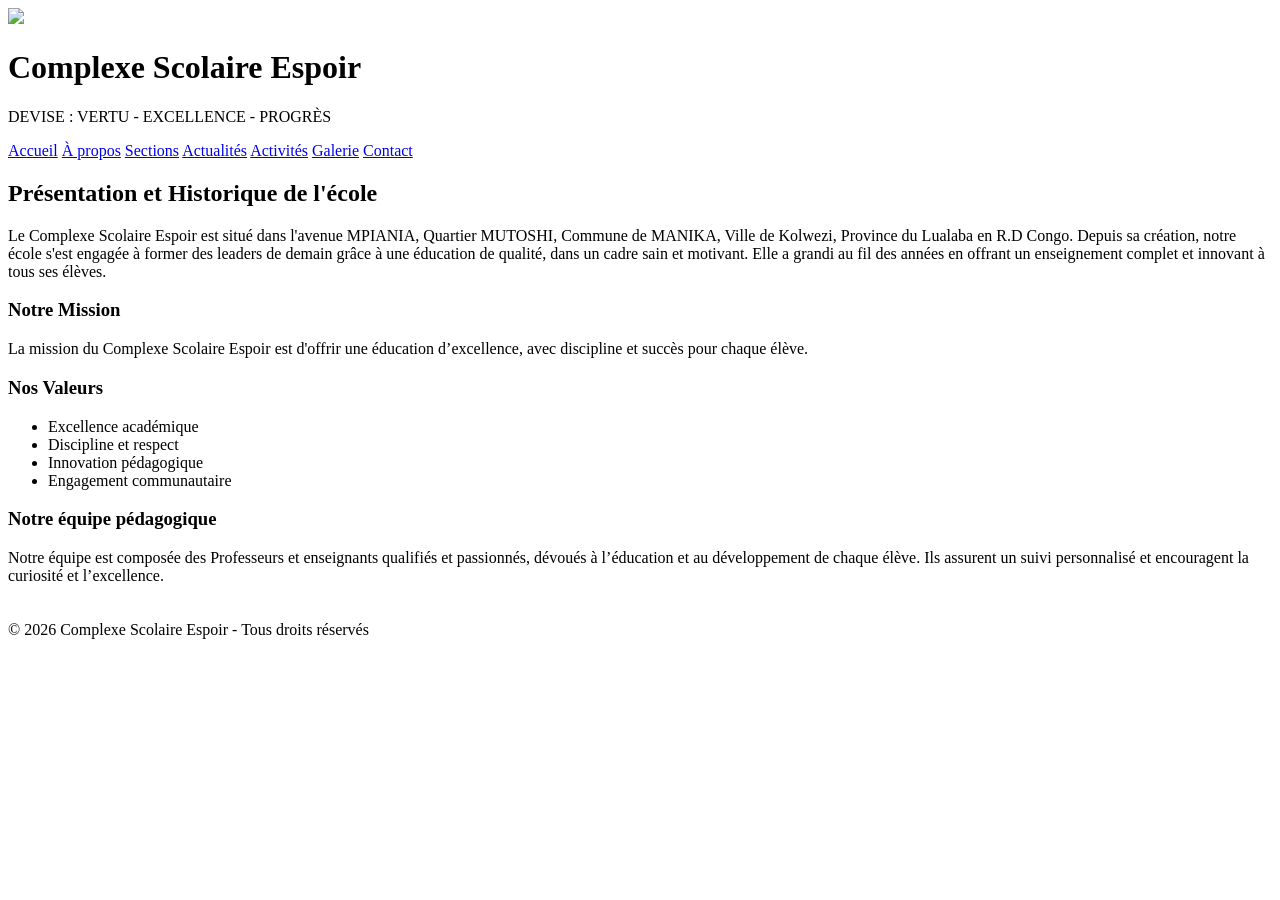
==== a_propos.html @ b5dc4d71 "Add files via upload" ====
<!DOCTYPE html>
<html lang="fr">
<head>
<meta charset="UTF-8">
<meta name="viewport" content="width=device-width, initial-scale=1.0">
<title>À propos - Complexe Scolaire Espoir</title>
<link rel="stylesheet" href="css/style.css">
</head>

<body>

<header>
<div class="logo-container">
    <img src="images/logo_espoir.PNG" class="logo">
    <h1>Complexe Scolaire Espoir</h1>
</div>

<p class="tagline">DEVISE : VERTU - EXCELLENCE - PROGRÈS</p>
</header>

<nav>
    <a href="index.html">Accueil</a>
    <a href="a_propos.html" class="active">À propos</a>
    <a href="sections.html">Sections</a>
    <a href="actualites.html">Actualités</a>
     <a href="activites.html">Activités</a>
    <a href="galerie.html">Galerie</a>
    <a href="contact.html">Contact</a>
</nav>

<main>

<!-- Présentation et Historique de l'école -->
<section class="presentation">
    <h2>Présentation et Historique de l'école</h2>
    <p>
        Le Complexe Scolaire Espoir est situé dans l'avenue MPIANIA, Quartier MUTOSHI, Commune de MANIKA,
        Ville de Kolwezi, Province du Lualaba en R.D Congo. Depuis sa création, notre école 
        s'est engagée à former des leaders de demain grâce à une éducation de qualité, dans un 
        cadre sain et motivant. Elle a grandi au fil des années en offrant un enseignement 
        complet et innovant à tous ses élèves.
    </p>
</section>

<!-- Mission et valeurs -->
<section class="presentation">
    <h3>Notre Mission</h3>
    <p>La mission du Complexe Scolaire Espoir est d'offrir une éducation d’excellence, avec discipline et succès pour chaque élève.</p>

    <h3>Nos Valeurs</h3>
    <ul>
        <li>Excellence académique</li>
        <li>Discipline et respect</li>
        <li>Innovation pédagogique</li>
        <li>Engagement communautaire</li>
    </ul>
</section>

<!-- SECTION ÉQUIPE PÉDAGOGIQUE -->
    <section class="presentation">
        <h3>Notre équipe pédagogique</h3>
        <p>Notre équipe est composée des Professeurs et enseignants qualifiés et passionnés, dévoués à l’éducation et au développement de chaque élève. Ils assurent un suivi personnalisé et encouragent la curiosité et l’excellence.</p>
        <div style="display:flex; flex-wrap:wrap; gap:20px; justify-content:center; margin-top:20px;">
            <div style="flex:1 1 200px; text-align:center;">
            </div>
</main>

<footer>
<p>© 2026 Complexe Scolaire Espoir - Tous droits réservés</p>
</footer>

</body>
</html>
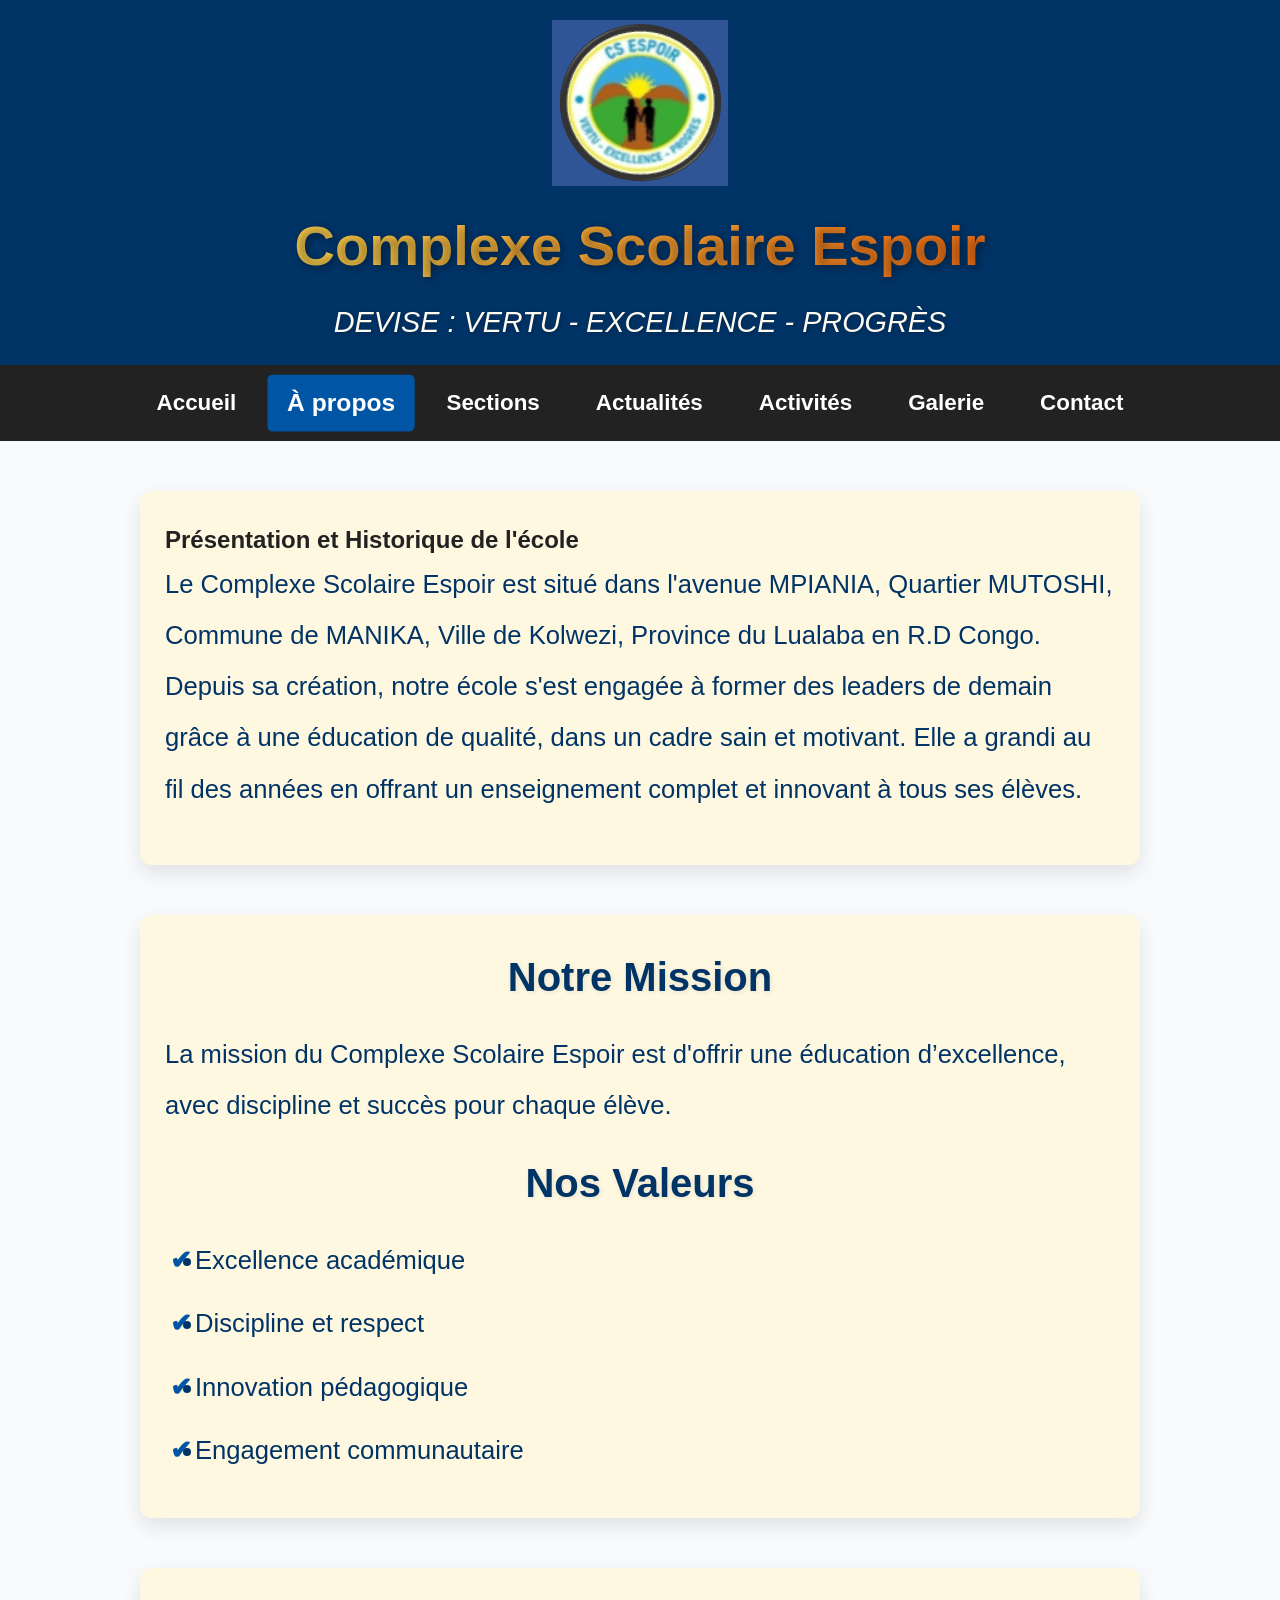
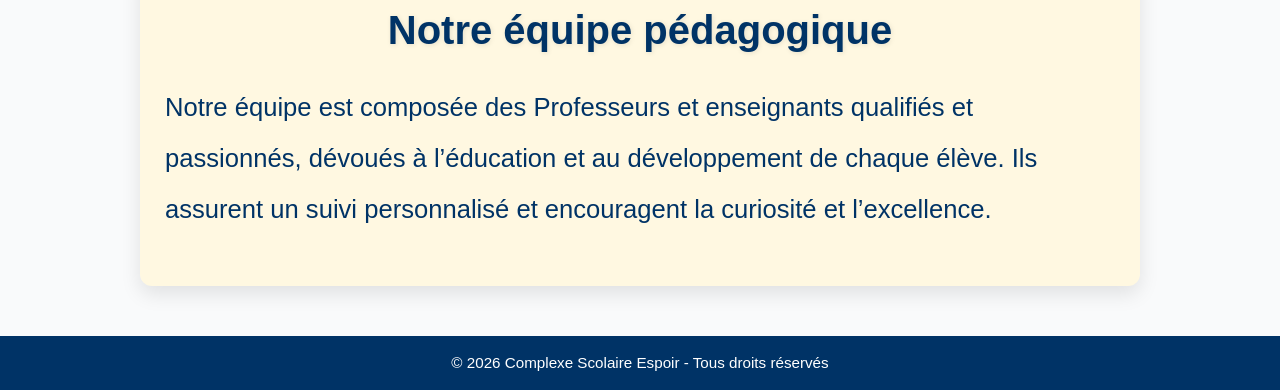
==== commit 332ef30a: "Update a_propos.html" ====
--- a/a_propos.html
+++ b/a_propos.html
@@ -11,7 +11,7 @@
 
 <header>
 <div class="logo-container">
-    <img src="images/logo_espoir.PNG" class="logo">
+  <img src="images/Logo_espoir_ok.png" alt="Logo Complexe Scolaire Espoir" class="logo" />
     <h1>Complexe Scolaire Espoir</h1>
 </div>
 
@@ -70,4 +70,4 @@
 </footer>
 
 </body>
-</html>+</html>
--- a/css/style.css
+++ b/css/style.css
@@ -0,0 +1,1376 @@
+/* ------------------------- RESET ------------------------- */
+* {
+    margin: 0;
+    padding: 0;
+    box-sizing: border-box;
+}
+
+body {
+    font-family: 'Segoe UI', Tahoma, Geneva, Verdana, sans-serif;
+    background-color: #f9fafb;
+    color: #222;
+    line-height: 1.6;
+}
+
+/* ------------------------- HEADER ------------------------- */
+header {
+    background-color: #003366;
+    color: white;
+    padding: 20px 20px;
+    text-align: center;
+}
+
+.logo-container {
+    display: flex;
+    align-items: center;
+    justify-content: center;
+    gap: 15px;
+    flex-direction: column;
+}
+
+.logo {
+    width: auto; /* Adaptation automatique à la taille de l'image */
+    max-width: 250px; /* Largeur maximale ajustée */
+    height: auto; /* Conserve les proportions */
+    object-fit: contain;
+}
+
+/* Titre spectaculaire avec dégradé, ombre et animation */
+header .logo-container h1 {
+    font-size: 3.5rem;
+    background: linear-gradient(90deg, #fcd34d, #f97316);
+    -webkit-background-clip: text;
+    -webkit-text-fill-color: transparent;
+    text-shadow: 2px 2px 8px rgba(0, 0, 0, 0.4);
+    font-weight: 800;
+    animation: fadeInUp 1s ease forwards;
+    opacity: 0;
+}
+
+/* Devise élégante et animée */
+header .tagline {
+    font-size: 1.8rem;
+    font-style: italic;
+    color: #fffbf0;
+    text-shadow: 1px 1px 5px rgba(0, 0, 0, 0.3);
+    margin-top: 8px;
+    animation: fadeInUp 1.5s ease forwards;
+    opacity: 0;
+}
+
+/* Animation fadeInUp */
+@keyframes fadeInUp {
+    0% {
+        opacity: 0;
+        transform: translateY(20px);
+    }
+    100% {
+        opacity: 1;
+        transform: translateY(0);
+        opacity: 1;
+    }
+}
+
+/* ------------------------- NAVIGATION ------------------------- */
+nav {
+    background-color: #222;
+    display: flex;
+    justify-content: center;
+    flex-wrap: wrap;
+    gap: 20px;
+    padding: 12px 0;
+}
+
+nav a {
+    color: white;
+    text-decoration: none;
+    font-weight: 700;
+    font-size: 1.4rem;
+    padding: 8px 18px;
+    border-radius: 5px;
+    transition: all 0.3s ease;
+}
+
+nav a:hover,
+nav a.active {
+    background-color: #0055a5;
+    color: #fff;
+    transform: scale(1.1);
+}
+
+/* ------------------------- HERO ------------------------- */
+.hero {
+    display: flex;
+    flex-direction: column;
+    align-items: center;
+    justify-content: center;
+    text-align: center;
+    margin: 40px 20px;
+    padding: 40px 20px;
+    background-color: #003366;
+    border-radius: 8px;
+}
+
+.hero-image {
+    width: 100%;
+    max-height: 600px; /* Augmenter la taille maximale */
+    object-fit: cover;
+    margin-bottom: 20px;
+    border-radius: 8px;
+}
+
+.hero-text h2 {
+    font-size: 4rem;
+    color: white;
+    margin-bottom: 10px;
+}
+
+.hero-text p {
+    font-size: 1.8rem;
+    color: white;
+    max-width: 1000px;
+    line-height: 1.4;
+}
+
+/* ------------------------- SECTIONS MISSION, VALEURS, CONTACT ------------------------- */
+.presentation {
+    max-width: 1000px;
+    margin: 50px auto;
+    padding: 30px 25px;
+    background-color: #fff8e1;  /* crème clair */
+    border-radius: 12px;
+    box-shadow: 0 8px 20px rgba(0,0,0,0.1);
+    animation: fadeInUp 1s ease forwards;
+    opacity: 0;
+    transition: all 0.5s ease;
+}
+
+.presentation h3 {
+    font-size: 2.5rem;
+    color: #003366;             /* bleu foncé */
+    margin-bottom: 20px;
+    font-weight: 800;
+    text-shadow: 1px 1px 5px rgba(0,0,0,0.1);
+}
+
+.presentation p {
+    font-size: 1.6rem;
+    line-height: 2;
+    margin-bottom: 20px;
+    text-align: left;
+    color: #003366;
+}
+
+.presentation ul {
+    font-size: 1.6rem;
+    line-height: 2;
+    margin-left: 40px;
+    color: #003366;
+}
+
+.presentation ul li {
+    margin-bottom: 12px;
+    position: relative;
+}
+
+.presentation ul li::before {
+    content: "✔";
+    color: #0055a5;
+    font-weight: bold;
+    display: inline-block;
+    width: 25px;
+    margin-left: -35px;
+}
+
+.presentation form {
+    max-width: 600px;
+    margin: 30px auto 0 auto;
+    display: flex;
+    flex-direction: column;
+    gap: 18px;
+}
+
+.presentation input,
+.presentation textarea {
+    padding: 14px;
+    font-size: 1.3rem;
+    border-radius: 8px;
+    border: 1px solid #ccc;
+    width: 100%;
+    transition: all 0.3s ease;
+}
+
+.presentation input:focus,
+.presentation textarea:focus {
+    border-color: #0055a5;           /* bleu moyen au focus */
+    box-shadow: 0 0 8px rgba(0,85,165,0.3);
+    outline: none;
+}
+
+.presentation button {
+    padding: 16px;
+    font-size: 1.4rem;
+    background: linear-gradient(90deg, #003366, #0055a5);
+    color: white;
+    font-weight: bold;
+    border: none;
+    border-radius: 8px;
+    cursor: pointer;
+    transition: all 0.3s ease;
+}
+
+.presentation button:hover {
+    background: linear-gradient(90deg, #0055a5, #003366);
+    transform: scale(1.05);
+}
+
+/* ------------------------- FOOTER ------------------------- */
+footer {
+    background-color: #003366;
+    color: white;
+    text-align: center;
+    padding: 15px 10px;
+    font-size: 0.95rem;
+}
+
+/* ------------------------- IMAGES (ajustement des photos) ------------------------- */
+
+/* Galerie */
+.galerie-container img {
+    width: 100%;
+    max-width: 500px; /* Largeur maximale pour les images de la galerie */
+    height: auto; 
+    object-fit: cover; 
+    margin: 15px;
+}
+
+/* Activités */
+.activites-container {
+    display: flex;
+    flex-wrap: wrap;
+    gap: 30px;
+    justify-content: center;
+    padding: 30px 0;
+}
+
+/* Style des cartes d'activités avec image et texte côte à côte */
+.activite-card {
+    display: flex;
+    flex-direction: row; /* Les éléments dans chaque carte sont alignés en ligne */
+    align-items: center; /* Aligner verticalement l'image et le texte */
+    justify-content: flex-start;
+    background-color: #fff;
+    border-radius: 12px;
+    box-shadow: 0 8px 20px rgba(0, 0, 0, 0.1);
+    width: 100%;
+    max-width: 800px; /* Limiter la taille maximale des cartes */
+    margin-bottom: 20px;
+    padding: 20px;
+    transition: all 0.3s ease;
+}
+
+/* Style des images dans les cartes d'activités */
+.activite-card img {
+    width: 50%; /* La largeur de l'image sera 50% de la carte */
+    height: auto;
+    object-fit: cover;
+    border-radius: 8px;
+    margin-right: 20px; /* Espacement entre l'image et le texte */
+}
+
+/* Style des titres des cartes d'activités */
+.activite-card h3 {
+    font-size: 2.2rem;
+    color: #003366; /* Bleu foncé */
+    font-weight: 700;
+    margin-bottom: 10px;
+}
+
+/* Style des paragraphes (résumé) dans les cartes d'activités */
+.activite-card p {
+    font-size: 1.8rem; /* Agrandir la taille du texte pour le résumé */
+    color: #555; /* Gris foncé pour le texte */
+    line-height: 1.8;
+    text-align: left;
+    max-width: 500px; /* Limiter la largeur du texte pour une meilleure lisibilité */
+}
+
+/* Lorsqu'on survole une carte d'activité, on ajoute un effet de zoom */
+.activite-card:hover {
+    transform: scale(1.05);
+    box-shadow: 0 15px 30px rgba(0, 0, 0, 0.2);
+}
+
+/* Responsivité pour les petits écrans */
+@media (max-width: 768px) {
+    /* Sur mobile, les éléments (image et texte) sont disposés verticalement */
+    .activite-card {
+        flex-direction: column; /* Placer l'image au-dessus du texte */
+        align-items: center; /* Centrer l'image et le texte */
+        text-align: center;
+    }
+    
+    .activite-card img {
+        width: 80%; /* Réduire la taille des images sur mobile */
+        margin-right: 0;
+        margin-bottom: 15px;
+    }
+
+    .activite-card h3 {
+        font-size: 1.8rem; /* Réduire la taille des titres sur mobile */
+    }
+
+    .activite-card p {
+        font-size: 1.6rem; /* Réduire la taille du texte sur mobile */
+    }
+}
+
+/* ------------------------- RESPONSIVE ------------------------- */
+@media (max-width: 900px) {
+    .presentation {
+        padding: 25px 15px;
+    }
+    .presentation h3 {
+        font-size: 2.2rem;
+    }
+    .presentation p,
+    .presentation ul,
+    .presentation input,
+    .presentation textarea {
+        font-size: 1.4rem;
+    }
+    .presentation button {
+        font-size: 1.3rem;
+        padding: 14px;
+    }
+}
+
+@media (max-width: 600px) {
+    .logo-container {
+        flex-direction: column;
+        gap: 5px;
+    }
+    .logo {
+        width: 120px; /* Augmenter la taille du logo pour mobile */
+        height: auto;
+    }
+    header .logo-container h1 {
+        font-size: 2.5rem;
+    }
+    header .tagline {
+        font-size: 1.3rem;
+    }
+    .hero-text h2 {
+        font-size: 1.8rem;
+    }
+    nav a {
+        font-size: 1.2rem;
+        padding: 6px 12px;
+    }
+    .presentation {
+        padding: 20px 15px;
+    }
+    .galerie-container img,
+    .activites-container img {
+        max-width: 90%; /* Réduire la taille des images */
+    }
+}
+
+/* ------------------------- CONTACT ------------------------- */
+.contact {
+    max-width: 1200px;
+    margin: 50px auto;
+    padding: 30px;
+    background-color: #fff8e1; /* Crème clair */
+    border-radius: 12px;
+    box-shadow: 0 8px 20px rgba(0,0,0,0.1);
+    animation: fadeInUp 1s ease forwards;
+    opacity: 0;
+}
+
+/* Titre de la section */
+.contact h2 {
+    font-size: 3.5rem;
+    color: #003366;
+    font-weight: 700;
+    text-align: center;
+    margin-bottom: 20px;
+    text-shadow: 2px 2px 5px rgba(0,0,0,0.2);
+}
+
+/* Sous-titre */
+.contact p {
+    font-size: 1.6rem;
+    color: #003366;
+    text-align: center;
+    margin-bottom: 40px;
+}
+
+/* Conteneur principal pour le formulaire et les infos */
+.contact-container {
+    display: flex;
+    justify-content: space-between;
+    gap: 40px;
+    flex-wrap: wrap;
+}
+
+/* Formulaire de contact */
+.contact-form {
+    flex: 1;
+    background-color: #fff;
+    padding: 30px;
+    border-radius: 8px;
+    box-shadow: 0 4px 12px rgba(0, 0, 0, 0.1);
+    max-width: 500px;
+    margin: 0 auto;
+}
+
+.contact-form h3 {
+    font-size: 2.2rem;
+    color: #003366;
+    margin-bottom: 20px;
+    font-weight: 700;
+}
+
+.contact-form input,
+.contact-form textarea {
+    width: 100%;
+    padding: 12px;
+    font-size: 1.4rem;
+    margin-bottom: 20px;
+    border: 1px solid #ccc;
+    border-radius: 8px;
+    box-sizing: border-box;
+    transition: all 0.3s ease;
+}
+
+.contact-form input:focus,
+.contact-form textarea:focus {
+    border-color: #0055a5;
+    box-shadow: 0 0 8px rgba(0, 85, 165, 0.3);
+    outline: none;
+}
+
+.contact-form button {
+    width: 100%;
+    padding: 14px;
+    font-size: 1.5rem;
+    background: linear-gradient(90deg, #003366, #0055a5);
+    color: white;
+    font-weight: bold;
+    border: none;
+    border-radius: 8px;
+    cursor: pointer;
+    transition: all 0.3s ease;
+}
+
+.contact-form button:hover {
+    background: linear-gradient(90deg, #0055a5, #003366);
+    transform: scale(1.05);
+}
+
+/* Informations de contact */
+.contact-info {
+    flex: 1;
+    background-color: #fff;
+    padding: 30px;
+    border-radius: 8px;
+    box-shadow: 0 4px 12px rgba(0, 0, 0, 0.1);
+    max-width: 500px;
+    margin: 0 auto;
+}
+
+.contact-info h3 {
+    font-size: 2.2rem;
+    color: #003366;
+    margin-bottom: 20px;
+    font-weight: 700;
+}
+
+/* Style des paragraphes dans les informations */
+.contact-info p {
+    font-size: 1.6rem;
+    color: #003366;
+    line-height: 1.8;
+    margin-bottom: 20px;
+}
+
+/* Boutons de contact */
+.contact-buttons {
+    display: flex;
+    flex-direction: column;
+    gap: 15px;
+    margin-top: 20px;
+}
+
+.contact-buttons .btn-contact {
+    display: inline-block;
+    text-align: center;
+    padding: 12px 18px;
+    font-size: 1.4rem;
+    color: white;
+    font-weight: bold;
+    border-radius: 8px;
+    transition: all 0.3s ease;
+    text-decoration: none;
+    width: 100%;
+    box-sizing: border-box;
+}
+
+.contact-buttons .btn-contact:hover {
+    transform: scale(1.05);
+}
+
+.contact-buttons .gmail {
+    background-color: #d44638;
+}
+
+.contact-buttons .gmail:hover {
+    background-color: #a63d2c;
+}
+
+.contact-buttons .whatsapp {
+    background-color: #25d366;
+}
+
+.contact-buttons .whatsapp:hover {
+    background-color: #1e9e57;
+}
+
+.contact-buttons .phone {
+    background-color: #4caf50;
+}
+
+.contact-buttons .phone:hover {
+    background-color: #45a247;
+}
+
+/* ------------------------- GOOGLE MAP ------------------------- */
+.map-section {
+    margin-top: 40px;
+    text-align: center;
+}
+
+.map-section h2 {
+    font-size: 2.5rem;
+    color: #003366;
+    font-weight: 700;
+    margin-bottom: 20px;
+}
+
+/* ------------------------- RESPONSIVE ------------------------- */
+@media (max-width: 900px) {
+    .contact-container {
+        flex-direction: column;
+        gap: 30px;
+    }
+
+    .contact-form,
+    .contact-info {
+        width: 100%;
+        max-width: 100%;
+    }
+
+    .contact-buttons .btn-contact {
+        width: 100%;
+    }
+}
+
+@media (max-width: 600px) {
+    .contact h2 {
+        font-size: 2.8rem;
+    }
+
+    .contact p {
+        font-size: 1.4rem;
+    }
+
+    .contact-form h3,
+    .contact-info h3 {
+        font-size: 2rem;
+    }
+
+    .contact-form input,
+    .contact-form textarea {
+        font-size: 1.3rem;
+    }
+
+    .contact-form button {
+        font-size: 1.4rem;
+        padding: 14px;
+    }
+}
+
+/* ------------------------- Lien Google Maps ------------------------- */
+.btn-contact.maps {
+    background-color: #34b7f1; /* Couleur bleu clair spécifique pour Maps */
+    color: white;
+    border: none;
+    padding: 12px 24px;
+    font-size: 1.4rem;
+    text-align: center;
+    border-radius: 5px;
+    text-decoration: none;
+    display: inline-block;
+    transition: 0.3s;
+    margin-top: 15px;  /* Espacement pour séparer du reste des boutons */
+}
+
+.btn-contact.maps:hover {
+    background-color: #1a8fd2; /* Couleur plus foncée au survol */
+}
+
+/* ------------------------- Responsive Mobile ------------------------- */
+@media (max-width: 768px) {
+    .contact-buttons {
+        display: flex;
+        flex-direction: column;
+        gap: 10px;
+    }
+    
+    .btn-contact.maps {
+        width: 100%;
+    }
+}
+
+
+
+/* Largeur des colonnes du tableau */
+table {
+    width: 100%;
+    border-collapse: collapse;
+    margin-top: 10px;
+}
+
+th, td {
+    border: 1px solid #ccc;
+    padding: 10px;  /* Espacement interne pour plus de lisibilité */
+    text-align: left;
+    font-size: 14px;
+}
+
+th {
+    background-color: #f2f2f2;
+    font-weight: bold;
+}
+
+/* Largeur de chaque colonne spécifique */
+th:nth-child(1), td:nth-child(1) { width: 5%; }  /* ID */
+th:nth-child(2), td:nth-child(2) { width: 10%; } /* Nom */
+th:nth-child(3), td:nth-child(3) { width: 10%; } /* Postnom */
+th:nth-child(4), td:nth-child(4) { width: 10%; } /* Prénom */
+th:nth-child(5), td:nth-child(5) { width: 5%; }  /* Sexe */
+th:nth-child(6), td:nth-child(6) { width: 10%; } /* Lieu de naissance */
+th:nth-child(7), td:nth-child(7) { width: 10%; } /* Date de naissance */
+th:nth-child(8), td:nth-child(8) { width: 10%; } /* Classe */
+th:nth-child(9), td:nth-child(9) { width: 10%; } /* Nom père */
+th:nth-child(10), td:nth-child(10) { width: 10%; } /* Téléphone père */
+th:nth-child(11), td:nth-child(11) { width: 10%; } /* Profession père */
+th:nth-child(12), td:nth-child(12) { width: 10%; } /* Nom mère */
+th:nth-child(13), td:nth-child(13) { width: 10%; } /* Téléphone mère */
+th:nth-child(14), td:nth-child(14) { width: 10%; } /* Profession mère */
+th:nth-child(15), td:nth-child(15) { width: 15%; } /* Adresse */
+th:nth-child(16), td:nth-child(16) { width: 5%; } /* Photo */
+th:nth-child(17), td:nth-child(17) { width: 5%; } /* Document */
+th:nth-child(18), td:nth-child(18) { width: 5%; } /* Paiement */
+th:nth-child(19), td:nth-child(19) { width: 10%; } /* Date inscription */
+th:nth-child(20), td:nth-child(20) { width: 10%; } /* Réf. paiement */
+th:nth-child(21), td:nth-child(21) { width: 10%; } /* Statut */
+th:nth-child(22), td:nth-child(22) { width: 10%; } /* Section */
+th:nth-child(23), td:nth-child(23) { width: 15%; } /* Action */
+
+/* Actions (liens) */
+td a {
+    color: #0077cc;
+    text-decoration: none;
+}
+
+td a:hover {
+    color: #005fa3;
+    font-weight: bold;
+}
+
+/* Pour les petits écrans (tablette et mobile) */
+@media (max-width: 1024px) {
+    table, thead, tbody, th, td, tr {
+        display: block;
+    }
+    tr { 
+        margin-bottom: 15px;
+    }
+    th {
+        display: none;
+    }
+    td {
+        border: none;
+        position: relative;
+        padding-left: 50%;
+    }
+    td:before {
+        position: absolute;
+        top: 10px;
+        left: 10px;
+        width: 45%;
+        white-space: nowrap;
+        font-weight: bold;
+    }
+
+    td:nth-of-type(1):before { content: "ID"; }
+    td:nth-of-type(2):before { content: "Nom"; }
+    td:nth-of-type(3):before { content: "Postnom"; }
+    td:nth-of-type(4):before { content: "Prénom"; }
+    td:nth-of-type(5):before { content: "Sexe"; }
+    td:nth-of-type(6):before { content: "Lieu de naissance"; }
+    td:nth-of-type(7):before { content: "Date de naissance"; }
+    td:nth-of-type(8):before { content: "Classe"; }
+    td:nth-of-type(9):before { content: "Nom père"; }
+    td:nth-of-type(10):before { content: "Téléphone père"; }
+    td:nth-of-type(11):before { content: "Profession père"; }
+    td:nth-of-type(12):before { content: "Nom mère"; }
+    td:nth-of-type(13):before { content: "Téléphone mère"; }
+    td:nth-of-type(14):before { content: "Profession mère"; }
+    td:nth-of-type(15):before { content: "Adresse"; }
+    td:nth-of-type(16):before { content: "Photo"; }
+    td:nth-of-type(17):before { content: "Document"; }
+    td:nth-of-type(18):before { content: "Paiement"; }
+    td:nth-of-type(19):before { content: "Date inscription"; }
+    td:nth-of-type(20):before { content: "Réf. paiement"; }
+    td:nth-of-type(21):before { content: "Statut"; }
+    td:nth-of-type(22):before { content: "Section"; }
+    td:nth-of-type(23):before { content: "Action"; }
+}
+
+/* Centrer le titre dans la top-bar */
+.top-bar h2 {
+    text-align: center; /* Centrer le texte */
+    flex: 1; /* Permet au titre de prendre tout l'espace disponible */
+    font-size: 24px; /* Ajuste la taille du texte si nécessaire */
+    margin: 0; /* Supprime les marges par défaut */
+}
+
+/* Modifier la top-bar pour qu'elle soit flexible */
+.top-bar {
+    display: flex;
+    justify-content: space-between;
+    align-items: center;
+    margin-bottom: 20px;
+    flex-wrap: wrap;
+}
+
+/* Section Actualités */
+.news-container {
+    display: flex;
+    flex-wrap: wrap;
+    justify-content: space-between;
+    gap: 20px;
+    margin-top: 20px;
+}
+
+.news-card {
+    background-color: #fff;
+    border-radius: 8px;
+    box-shadow: 0 4px 8px rgba(0, 0, 0, 0.1);
+    overflow: hidden;
+    width: calc(33.333% - 20px); /* 3 cartes par ligne avec espacement */
+    transition: transform 0.3s ease;
+}
+
+.news-card:hover {
+    transform: translateY(-10px); /* Effet de survol pour donner une sensation de profondeur */
+}
+
+.news-card img {
+    width: 100%;
+    height: auto;
+    object-fit: cover;
+}
+
+.news-card h3 {
+    font-size: 1.5rem;
+    color: #333;
+    margin: 15px;
+    font-weight: bold;
+}
+
+.news-card .date {
+    font-size: 1rem;
+    color: #999;
+    margin: 0 15px;
+    margin-bottom: 15px;
+}
+
+.news-card p {
+    font-size: 1rem;
+    color: #555;
+    padding: 0 15px 15px;
+    text-align: justify;
+}
+
+/* Mobile responsiveness */
+@media (max-width: 768px) {
+    .news-card {
+        width: calc(50% - 20px); /* 2 cartes par ligne pour les petits écrans */
+    }
+}
+
+@media (max-width: 480px) {
+    .news-card {
+        width: 100%; /* 1 carte par ligne pour les très petits écrans */
+    }
+}
+/* Reset simple */
+* {
+    margin: 0;
+    padding: 0;
+    box-sizing: border-box;
+}
+
+/* Correction affichage mobile admin */
+@media screen and (max-width: 600px) {
+    body {
+        padding: 10px;
+    }
+
+    form {
+        width: 95%;
+        max-width: 100%;
+        padding: 25px;
+    }
+
+    input {
+        font-size: 18px;
+        padding: 14px;
+    }
+
+    button {
+        font-size: 18px;
+        padding: 14px;
+    }
+
+    h2 {
+        font-size: 24px;
+    }
+
+    .error {
+        font-size: 16px;
+    }
+}
+/* Amélioration pro du formulaire admin */
+
+/* Effet carte moderne */
+form {
+    box-shadow: 0 10px 30px rgba(0,0,0,0.15);
+    border: none;
+    transition: 0.3s ease;
+}
+
+/* Effet au survol */
+form:hover {
+    transform: translateY(-3px);
+}
+
+/* Champs avec effet focus premium */
+input:focus {
+    border: 1px solid #0077cc;
+    box-shadow: 0 0 8px rgba(0,119,204,0.4);
+    outline: none;
+}
+
+/* Bouton plus moderne */
+button {
+    font-weight: bold;
+    letter-spacing: 0.5px;
+    transition: all 0.3s ease;
+}
+
+/* Effet hover bouton */
+button:hover {
+    background: linear-gradient(135deg, #0077cc, #005fa3);
+    transform: scale(1.03);
+}
+
+/* Animation douce à l'ouverture */
+form {
+    animation: fadeSmooth 0.6s ease;
+}
+
+@keyframes fadeSmooth {
+    from {
+        opacity: 0;
+        transform: translateY(20px);
+    }
+    to {
+        opacity: 1;
+        transform: translateY(0);
+    }
+}
+
+/* Correction images personnel */
+.staff-container {
+    display: flex;
+    flex-wrap: wrap;
+    justify-content: center;
+    gap: 20px;
+}
+
+.staff-card {
+    width: 200px;
+    text-align: center;
+}
+
+.staff-card img {
+    width: 100%;
+    height: 200px;
+    object-fit: cover;
+    border-radius: 10px;
+}
+
+/* Empêche les images de casser la page */
+img {
+    max-width: 100%;
+    height: auto;
+}
+
+/* Responsive mobile */
+@media screen and (max-width: 600px) {
+    .staff-card {
+        width: 45%;
+    }
+
+    .staff-card img {
+        height: 150px;
+    }
+}
+
+/* ===== ACTIVITÉS - CARTES MODERNES ===== */
+
+.activites-container {
+    display: grid;
+    grid-template-columns: repeat(auto-fit, minmax(250px, 1fr));
+    gap: 25px;
+    padding: 20px;
+    max-width: 1200px;
+    margin: auto;
+}
+
+/* ===== ACTIVITÉS STYLE SIMPLE & STRUCTURÉ ===== */
+
+.activites-container {
+    display: grid;
+    grid-template-columns: repeat(auto-fit, minmax(220px, 1fr));
+    gap: 20px;
+    padding: 20px;
+    max-width: 1200px;
+    margin: auto;
+}
+
+/* Carte simple */
+.activite-card {
+    background: #fff;
+    border-radius: 10px;
+    overflow: hidden;
+    box-shadow: 0 5px 15px rgba(0,0,0,0.1);
+    text-align: center;
+    transition: 0.2s ease;
+}
+
+/* léger effet au survol */
+.activite-card:hover {
+    transform: translateY(-3px);
+}
+
+/* image */
+.activite-card img {
+    width: 100%;
+    height: 170px;
+    object-fit: cover;
+}
+
+/* titre sous image */
+.activite-card h3 {
+    margin: 10px 10px 5px;
+    font-size: 16px;
+    color: #222;
+}
+
+/* texte résumé en bas */
+.activite-card p {
+    padding: 0 12px 15px;
+    font-size: 13px;
+    color: #555;
+    line-height: 1.4;
+}
+
+/* mobile */
+@media screen and (max-width: 600px) {
+    .activite-card img {
+        height: 150px;
+    }
+
+    .activite-card h3 {
+        font-size: 15px;
+    }
+
+    .activite-card p {
+        font-size: 12px;
+    }
+}/* ===== ACTIVITÉS STYLE SIMPLE & STRUCTURÉ ===== */
+
+.activites-container {
+    display: grid;
+    grid-template-columns: repeat(auto-fit, minmax(220px, 1fr));
+    gap: 20px;
+    padding: 20px;
+    max-width: 1200px;
+    margin: auto;
+}
+
+/* Carte simple */
+.activite-card {
+    background: #fff;
+    border-radius: 10px;
+    overflow: hidden;
+    box-shadow: 0 5px 15px rgba(0,0,0,0.1);
+    text-align: center;
+    transition: 0.2s ease;
+}
+
+/* léger effet au survol */
+.activite-card:hover {
+    transform: translateY(-3px);
+}
+
+/* image */
+.activite-card img {
+    width: 100%;
+    height: 170px;
+    object-fit: cover;
+}
+
+/* titre sous image */
+.activite-card h3 {
+    margin: 10px 10px 5px;
+    font-size: 16px;
+    color: #222;
+}
+
+/* ===== SECTION ACTIVITÉS - CARTES PROPRES ===== */
+
+.activites-container {
+    display: grid;
+    grid-template-columns: repeat(auto-fit, minmax(230px, 1fr));
+    gap: 25px;
+    padding: 20px;
+    max-width: 1200px;
+    margin: auto;
+}
+
+/* Carte */
+.activite-card {
+    background: #ffffff;
+    border-radius: 12px;
+    overflow: hidden;
+    box-shadow: 0 6px 18px rgba(0,0,0,0.1);
+    text-align: center;
+    transition: 0.3s ease;
+}
+
+/* Effet au survol */
+.activite-card:hover {
+    transform: translateY(-5px);
+    box-shadow: 0 10px 25px rgba(0,0,0,0.15);
+}
+
+/* Image */
+.activite-card img {
+    width: 100%;
+    height: 180px;
+    object-fit: cover;
+    display: block;
+}
+
+/* Titre */
+.activite-card h3 {
+    margin: 12px 10px 5px;
+    font-size: 17px;
+    color: #222;
+}
+
+/* Texte résumé */
+.activite-card p {
+    padding: 0 12px 18px;
+    font-size: 14px;
+    color: #555;
+    line-height: 1.4;
+}
+
+/* Responsive téléphone */
+@media screen and (max-width: 600px) {
+    .activites-container {
+        grid-template-columns: 1fr;
+        padding: 10px;
+    }
+
+    .activite-card img {
+        height: 160px;
+    }
+}
+/* ===== ACTIVITÉS - VERSION PROPRE CORRIGÉE ===== */
+
+.activites-container {
+    display: grid;
+    grid-template-columns: repeat(auto-fit, minmax(260px, 1fr));
+    gap: 25px;
+    padding: 20px;
+    max-width: 1200px;
+    margin: auto;
+}
+
+/* Carte propre */
+.activite-card {
+    background: #fff;
+    border-radius: 14px;
+    overflow: hidden;
+    box-shadow: 0 8px 20px rgba(0,0,0,0.08);
+    display: flex;
+    flex-direction: column;
+    align-items: center;
+    text-align: center;
+}
+
+/* IMAGE FORCÉE PROPRE */
+.activite-card img {
+    width: 100%;
+    height: 180px;
+    object-fit: cover;
+    display: block;
+}
+
+/* TITRE */
+.activite-card h3 {
+    margin: 12px 10px 8px;
+    font-size: 18px;
+    color: #222;
+    font-weight: 600;
+}
+
+/* TEXTE BIEN LISIBLE */
+.activite-card p {
+    padding: 0 15px 20px;
+    font-size: 14px;
+    color: #555;
+    line-height: 1.5;
+    text-align: center;
+}
+
+/* HOVER PROPRE */
+.activite-card:hover {
+    transform: translateY(-5px);
+    transition: 0.3s ease;
+    box-shadow: 0 12px 25px rgba(0,0,0,0.15);
+}
+
+/* MOBILE */
+@media screen and (max-width: 600px) {
+    .activites-container {
+        grid-template-columns: 1fr;
+        padding: 10px;
+    }
+
+    .activite-card img {
+        height: 160px;
+    }
+
+    .activite-card h3 {
+        font-size: 16px;
+    }
+
+    .activite-card p {
+        font-size: 13px;
+    }
+}
+/* Agrandir les textes des activités */
+.activite-card p {
+    font-size: 16px;
+    color: #444;
+    line-height: 1.6;
+}
+
+/* ===== GALERIE PRO PRESTIGE ===== */
+
+.galerie-container {
+    display: grid;
+    grid-template-columns: repeat(auto-fit, minmax(250px, 1fr));
+    gap: 20px;
+    padding: 20px;
+    max-width: 1200px;
+    margin: auto;
+}
+
+/* Images galerie */
+.galerie-container img {
+    width: 100%;
+    height: 200px;
+    object-fit: cover;
+    border-radius: 12px;
+    box-shadow: 0 6px 18px rgba(0,0,0,0.1);
+    transition: 0.3s ease;
+    display: block;
+}
+
+/* Effet hover */
+.galerie-container img:hover {
+    transform: scale(1.05);
+    box-shadow: 0 10px 25px rgba(0,0,0,0.2);
+}
+
+/* Mobile */
+@media screen and (max-width: 600px) {
+    .galerie-container {
+        grid-template-columns: repeat(2, 1fr);
+        gap: 10px;
+        padding: 10px;
+    }
+
+    .galerie-container img {
+        height: 140px;
+    }
+}
+
+/* ===== GALERIE PRO AVEC TITRES LIÉS AUX IMAGES ===== */
+
+.galerie-container {
+    display: grid;
+    grid-template-columns: repeat(auto-fit, minmax(240px, 1fr));
+    gap: 20px;
+    padding: 20px;
+    max-width: 1200px;
+    margin: auto;
+}
+
+/* chaque bloc image + titre */
+.galerie-container div {
+    background: #fff;
+    border-radius: 12px;
+    overflow: hidden;
+    box-shadow: 0 6px 18px rgba(0,0,0,0.1);
+    text-align: center;
+    transition: 0.3s ease;
+}
+
+/* image */
+.galerie-container img {
+    width: 100%;
+    height: 180px;
+    object-fit: cover;
+    display: block;
+}
+
+/* texte sous image */
+.galerie-container div::after {
+    content: attr(data-title);
+    display: block;
+    padding: 10px;
+    font-size: 14px;
+    color: #333;
+    font-weight: 600;
+}
+
+/* hover */
+.galerie-container div:hover {
+    transform: translateY(-5px);
+}
+
+/* mobile */
+@media screen and (max-width: 600px) {
+    .galerie-container {
+        grid-template-columns: repeat(2, 1fr);
+        gap: 10px;
+        padding: 10px;
+    }
+
+    .galerie-container img {
+        height: 140px;
+    }
+}
+
+
+/* --- Style pour le formulaire de modification des informations de l'admin --- */
+h3 {
+    font-size: 24px;
+    color: #333;
+    text-align: center;
+    margin-bottom: 20px;
+}
+
+form {
+    background-color: #fff;
+    padding: 30px;
+    border-radius: 10px;
+    box-shadow: 0 4px 10px rgba(0, 0, 0, 0.1);
+    max-width: 500px;
+    margin: 0 auto;
+    font-family: Arial, sans-serif;
+}
+
+form div {
+    margin-bottom: 20px;
+}
+
+label {
+    font-size: 16px;
+    color: #555;
+    display: block;
+    margin-bottom: 8px;
+}
+
+input[type="text"], input[type="password"] {
+    width: 100%;
+    padding: 12px;
+    border: 1px solid #ccc;
+    border-radius: 8px;
+    font-size: 16px;
+    background-color: #f9f9f9;
+    box-sizing: border-box;
+    transition: all 0.3s ease;
+}
+
+input[type="text"]:focus, input[type="password"]:focus {
+    border-color: #0077cc;
+    outline: none;
+    background-color: #fff;
+}
+
+button[type="submit"] {
+    width: 100%;
+    padding: 14px;
+    background-color: #0077cc;
+    color: #fff;
+    border: none;
+    border-radius: 8px;
+    font-size: 18px;
+    font-weight: bold;
+    cursor: pointer;
+    transition: background-color 0.3s ease;
+}
+
+button[type="submit"]:hover {
+    background-color: #005fa3;
+}
+
+button[type="submit"]:active {
+    background-color: #00407a;
+}
+
+form a {
+    color: #0077cc;
+    text-decoration: none;
+    font-size: 14px;
+    display: block;
+    text-align: center;
+    margin-top: 15px;
+}
+
+form a:hover {
+    text-decoration: underline;
+}
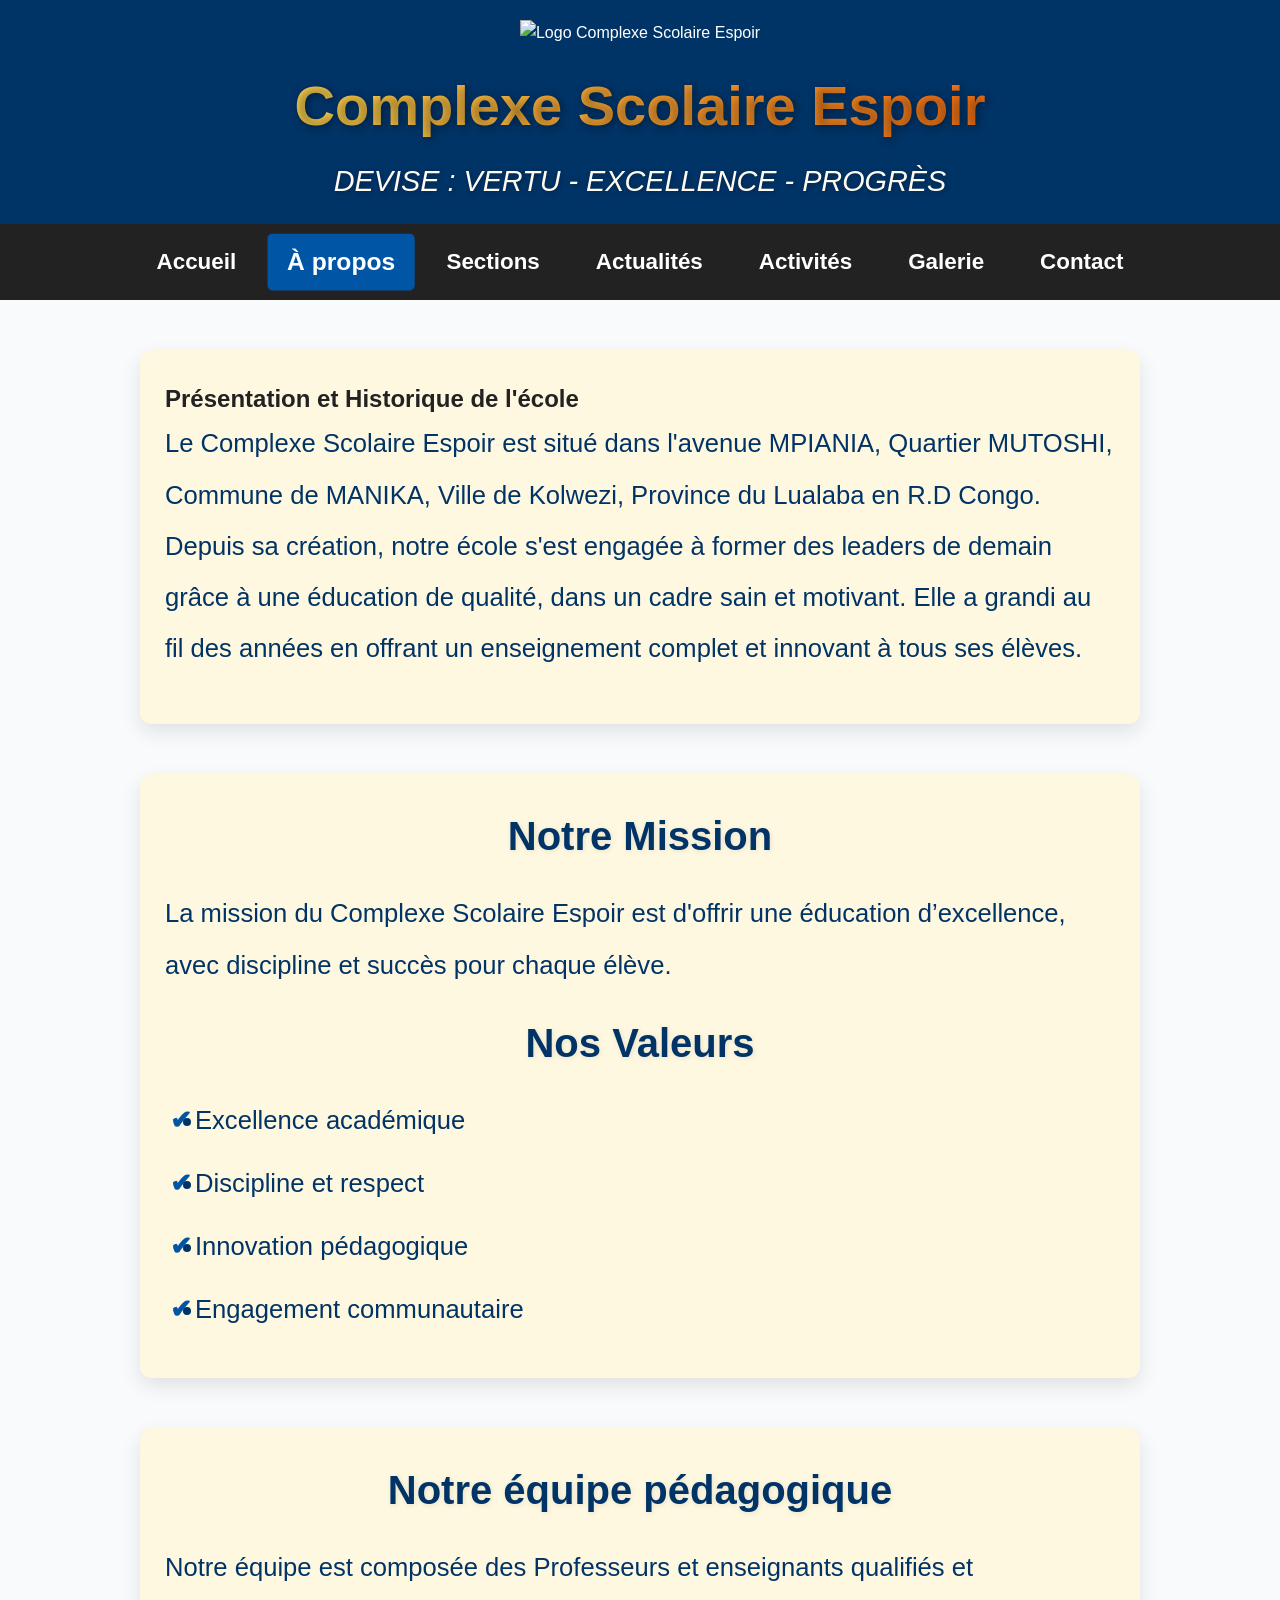
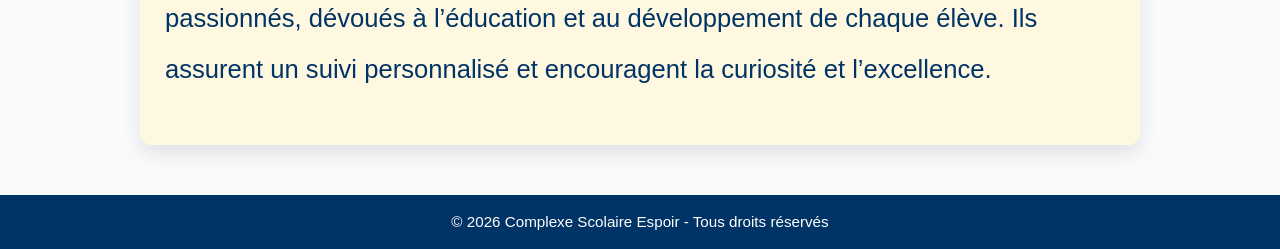
==== commit f87e0978: "Update a_propos.html" ====
--- a/a_propos.html
+++ b/a_propos.html
@@ -11,7 +11,7 @@
 
 <header>
 <div class="logo-container">
-  <img src="images/Logo_espoir_ok.png" alt="Logo Complexe Scolaire Espoir" class="logo" />
+  <img src="images/Logo_espoir.png" alt="Logo Complexe Scolaire Espoir" class="logo" />
     <h1>Complexe Scolaire Espoir</h1>
 </div>
 
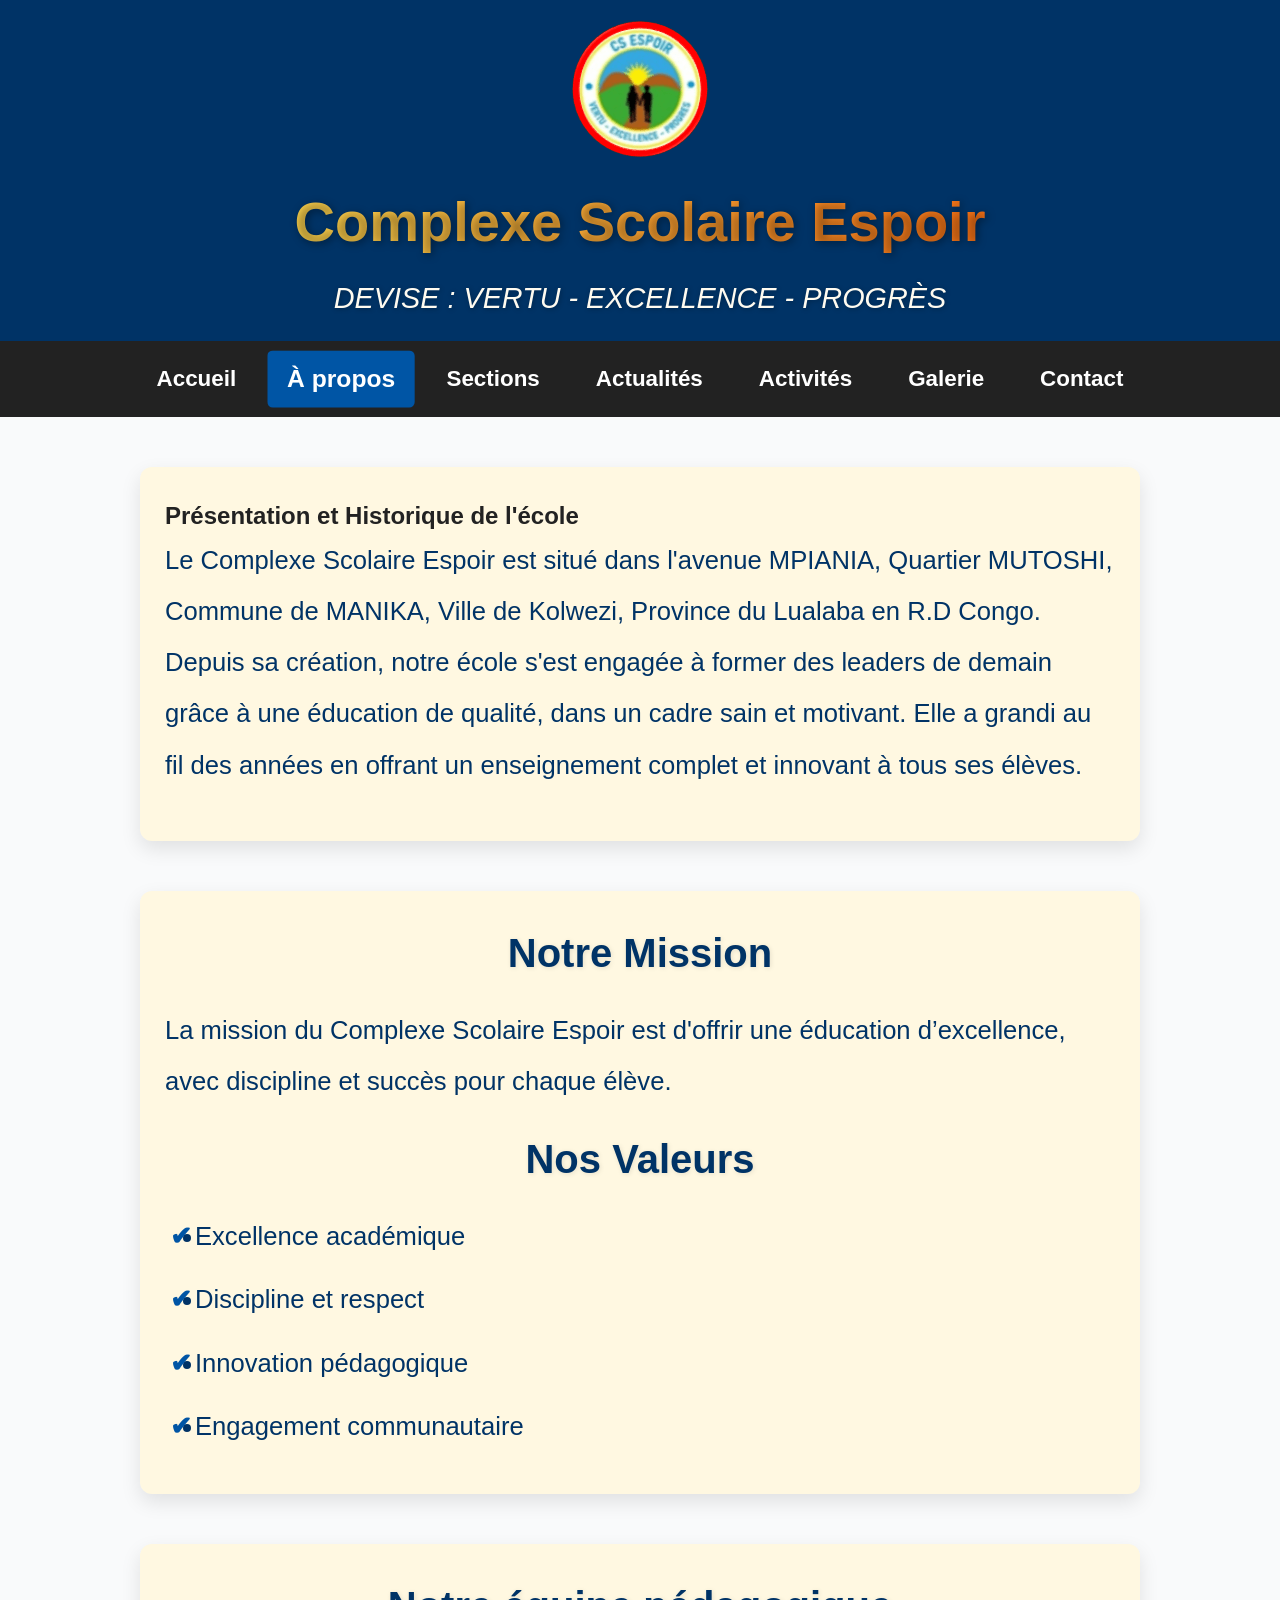
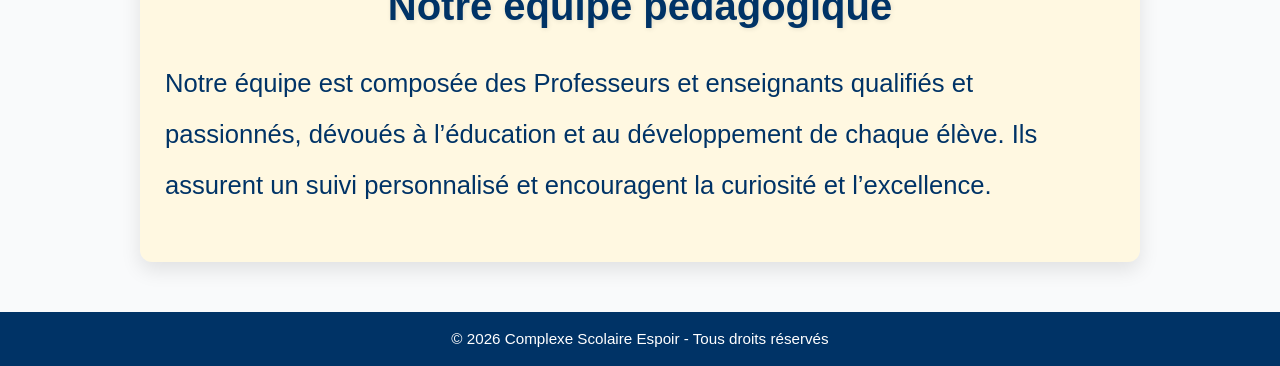
==== commit 10338ab1: "Update a_propos.html" ====
--- a/a_propos.html
+++ b/a_propos.html
@@ -11,7 +11,7 @@
 
 <header>
 <div class="logo-container">
-  <img src="images/Logo_espoir.png" alt="Logo Complexe Scolaire Espoir" class="logo" />
+  <img src="images/logo_espoir.png" alt="Logo Complexe Scolaire Espoir" class="logo" />
     <h1>Complexe Scolaire Espoir</h1>
 </div>
 
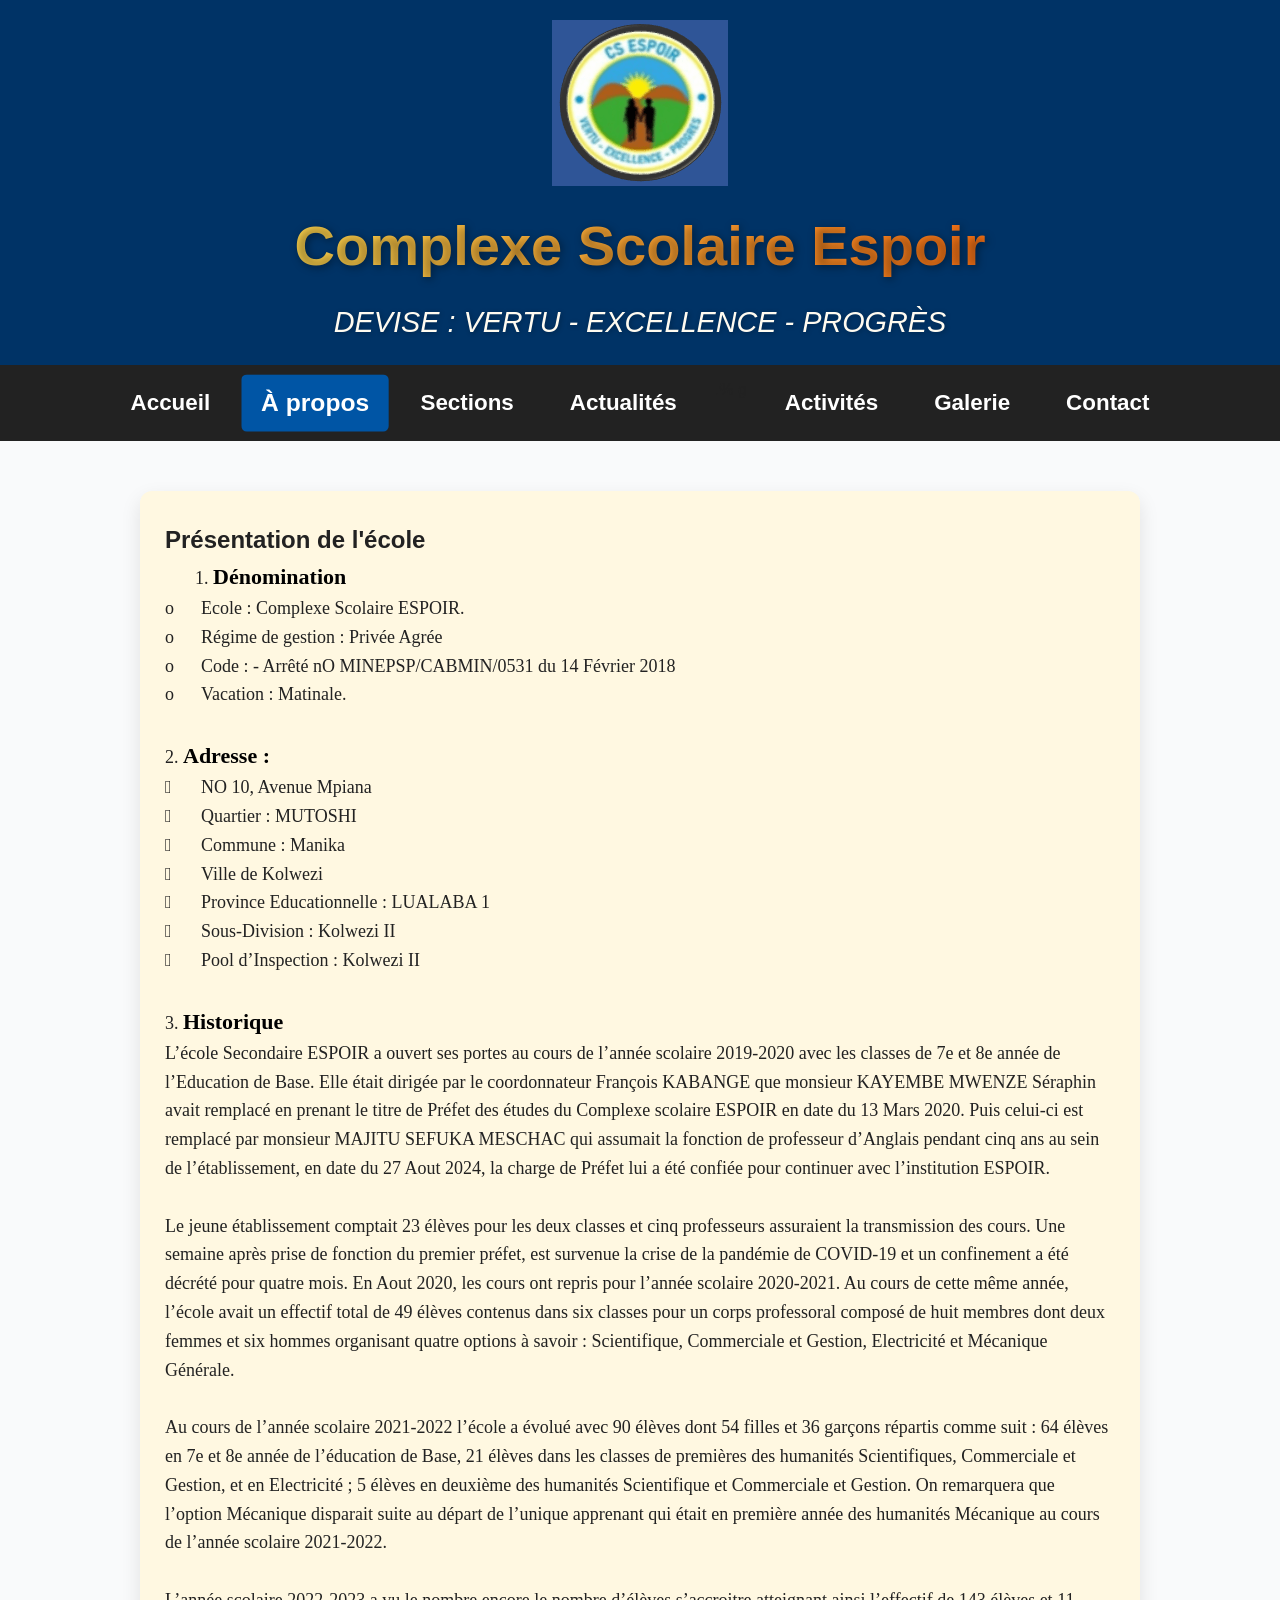
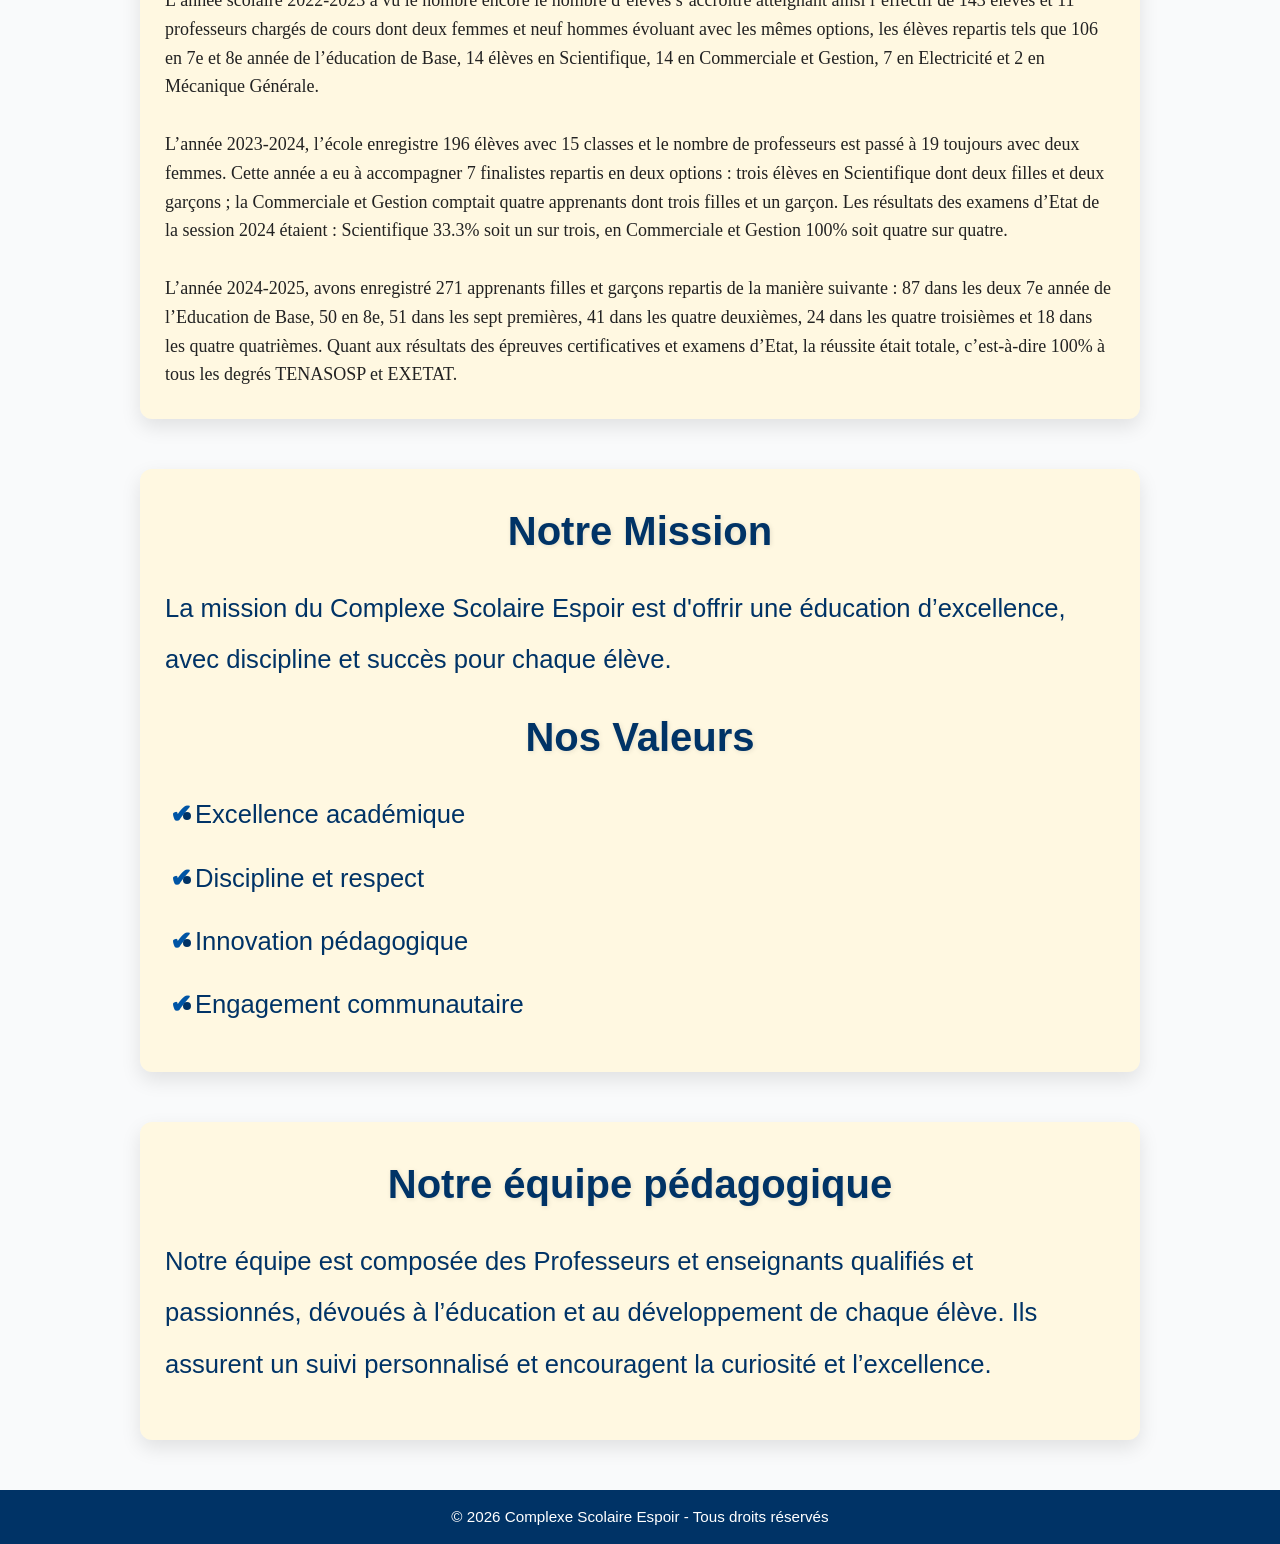
==== commit d1cb5779: "Update a_propos.html" ====
--- a/a_propos.html
+++ b/a_propos.html
@@ -11,7 +11,7 @@
 
 <header>
 <div class="logo-container">
-  <img src="images/logo_espoir.png" alt="Logo Complexe Scolaire Espoir" class="logo" />
+     <img src="images/Logo_espoir_ok.png" alt="Logo Complexe Scolaire Espoir" class="logo" />
     <h1>Complexe Scolaire Espoir</h1>
 </div>
 
@@ -22,7 +22,7 @@
     <a href="index.html">Accueil</a>
     <a href="a_propos.html" class="active">À propos</a>
     <a href="sections.html">Sections</a>
-    <a href="actualites.html">Actualités</a>
+    <a href="actualites.html">Actualités</a>.% g
      <a href="activites.html">Activités</a>
     <a href="galerie.html">Galerie</a>
     <a href="contact.html">Contact</a>
@@ -32,14 +32,38 @@
 
 <!-- Présentation et Historique de l'école -->
 <section class="presentation">
-    <h2>Présentation et Historique de l'école</h2>
-    <p>
-        Le Complexe Scolaire Espoir est situé dans l'avenue MPIANIA, Quartier MUTOSHI, Commune de MANIKA,
-        Ville de Kolwezi, Province du Lualaba en R.D Congo. Depuis sa création, notre école 
-        s'est engagée à former des leaders de demain grâce à une éducation de qualité, dans un 
-        cadre sain et motivant. Elle a grandi au fil des années en offrant un enseignement 
-        complet et innovant à tous ses élèves.
-    </p>
+    <h2>Présentation de l'école</h2>
+
+<pre>
+1. <span class="titre-section">Dénomination</span>
+o	Ecole : Complexe Scolaire ESPOIR.
+o	Régime de gestion : Privée Agrée
+o	Code : - Arrêté nO MINEPSP/CABMIN/0531 du 14 Février 2018
+o	Vacation : Matinale.
+
+2. <span class="titre-section">Adresse :</span>
+	NO 10, Avenue Mpiana
+	Quartier : MUTOSHI
+	Commune : Manika
+	Ville de Kolwezi
+	Province Educationnelle : LUALABA 1
+	Sous-Division : Kolwezi II
+	Pool d’Inspection : Kolwezi II
+
+3. <span class="titre-section">Historique</span>
+L’école Secondaire ESPOIR a ouvert ses portes au cours de l’année scolaire 2019-2020 avec les classes de 7e et 8e année de l’Education de Base. Elle était dirigée par le coordonnateur François KABANGE que monsieur KAYEMBE MWENZE Séraphin avait remplacé en prenant le titre de Préfet des études du Complexe scolaire ESPOIR en date du 13 Mars 2020. Puis celui-ci est remplacé par monsieur MAJITU SEFUKA MESCHAC qui assumait la fonction de professeur d’Anglais pendant cinq ans au sein de l’établissement, en date du 27 Aout 2024, la charge de Préfet lui a été confiée pour continuer avec l’institution ESPOIR.
+
+Le jeune établissement comptait 23 élèves pour les deux classes et cinq professeurs assuraient la transmission des cours. Une semaine après prise de fonction du premier préfet, est survenue la crise de la pandémie de COVID-19 et un confinement a été décrété pour quatre mois. En Aout 2020, les cours ont repris pour l’année scolaire 2020-2021. Au cours de cette même année, l’école avait un effectif total de 49 élèves contenus dans six classes pour un corps professoral composé de huit membres dont deux femmes et six hommes organisant quatre options à savoir : Scientifique, Commerciale et Gestion, Electricité et Mécanique Générale.
+
+Au cours de l’année scolaire 2021-2022 l’école a évolué avec 90 élèves dont 54 filles et 36 garçons répartis comme suit : 64 élèves en 7e et 8e année de l’éducation de Base, 21 élèves dans les classes de premières des humanités Scientifiques, Commerciale et Gestion, et en Electricité ; 5 élèves en deuxième des humanités Scientifique et Commerciale et Gestion. On remarquera que l’option Mécanique disparait suite au départ de l’unique apprenant qui était en première année des humanités Mécanique au cours de l’année scolaire 2021-2022.
+
+L’année scolaire 2022-2023 a vu le nombre encore le nombre d’élèves s’accroitre atteignant ainsi l’effectif de 143 élèves et 11 professeurs chargés de cours dont deux femmes et neuf hommes évoluant avec les mêmes options, les élèves repartis tels que 106 en 7e et 8e année de l’éducation de Base, 14 élèves en Scientifique, 14 en Commerciale et Gestion, 7 en Electricité et 2 en Mécanique Générale.
+
+L’année 2023-2024, l’école enregistre 196 élèves avec 15 classes et le nombre de professeurs est passé à 19 toujours avec deux femmes. Cette année a eu à accompagner 7 finalistes repartis en deux options : trois élèves en Scientifique dont deux filles et deux garçons ; la Commerciale et Gestion comptait quatre apprenants dont trois filles et un garçon. Les résultats des examens d’Etat de la session 2024 étaient : Scientifique 33.3% soit un sur trois, en Commerciale et Gestion 100% soit quatre sur quatre.
+
+L’année 2024-2025, avons enregistré 271 apprenants filles et garçons repartis de la manière suivante : 87 dans les deux 7e année de l’Education de Base, 50 en 8e, 51 dans les sept premières, 41 dans les quatre deuxièmes, 24 dans les quatre troisièmes et 18 dans les quatre quatrièmes. Quant aux résultats des épreuves certificatives et examens d’Etat, la réussite était totale, c’est-à-dire 100% à tous les degrés TENASOSP et EXETAT.
+</pre>
+
 </section>
 
 <!-- Mission et valeurs -->
@@ -57,12 +81,16 @@
 </section>
 
 <!-- SECTION ÉQUIPE PÉDAGOGIQUE -->
-    <section class="presentation">
-        <h3>Notre équipe pédagogique</h3>
-        <p>Notre équipe est composée des Professeurs et enseignants qualifiés et passionnés, dévoués à l’éducation et au développement de chaque élève. Ils assurent un suivi personnalisé et encouragent la curiosité et l’excellence.</p>
-        <div style="display:flex; flex-wrap:wrap; gap:20px; justify-content:center; margin-top:20px;">
-            <div style="flex:1 1 200px; text-align:center;">
-            </div>
+<section class="presentation">
+    <h3>Notre équipe pédagogique</h3>
+    <p>Notre équipe est composée des Professeurs et enseignants qualifiés et passionnés, dévoués à l’éducation et au développement de chaque élève. Ils assurent un suivi personnalisé et encouragent la curiosité et l’excellence.</p>
+
+    <div style="display:flex; flex-wrap:wrap; gap:20px; justify-content:center; margin-top:20px;">
+        <div style="flex:1 1 200px; text-align:center;">
+        </div>
+    </div>
+</section>
+
 </main>
 
 <footer>
--- a/css/style.css
+++ b/css/style.css
@@ -1373,4 +1373,43 @@
 
 form a:hover {
     text-decoration: underline;
-}+}
+
+.presentation pre {
+    white-space: pre-wrap;   /* permet retour à la ligne automatique */
+    word-wrap: break-word;   /* casse les mots trop longs */
+    overflow-wrap: break-word;
+    max-width: 100%;
+}
+
+.presentation pre {
+    white-space: pre-wrap;      /* garde les paragraphes + retour à la ligne */
+    word-wrap: break-word;
+    overflow-wrap: break-word;
+
+    font-family: "Times New Roman", Georgia, serif; /* police propre type document */
+    font-size: 18px;            /* taille lisible */
+    line-height: 1.6;           /* espacement confortable */
+
+    max-width: 100%;
+}
+
+.titre-section {
+    color: black;
+    font-size: 22px;
+    font-weight: bold;
+}
+
+.presentation pre {
+    white-space: pre-wrap;
+    word-wrap: break-word;
+    overflow-wrap: break-word;
+
+    font-family: "Times New Roman", Georgia, serif;
+    font-size: 18px;
+    line-height: 1.6;
+
+    max-width: 100%;
+
+    text-indent: 30px; /* 👈 indentation du début de chaque paragraphe */
+}
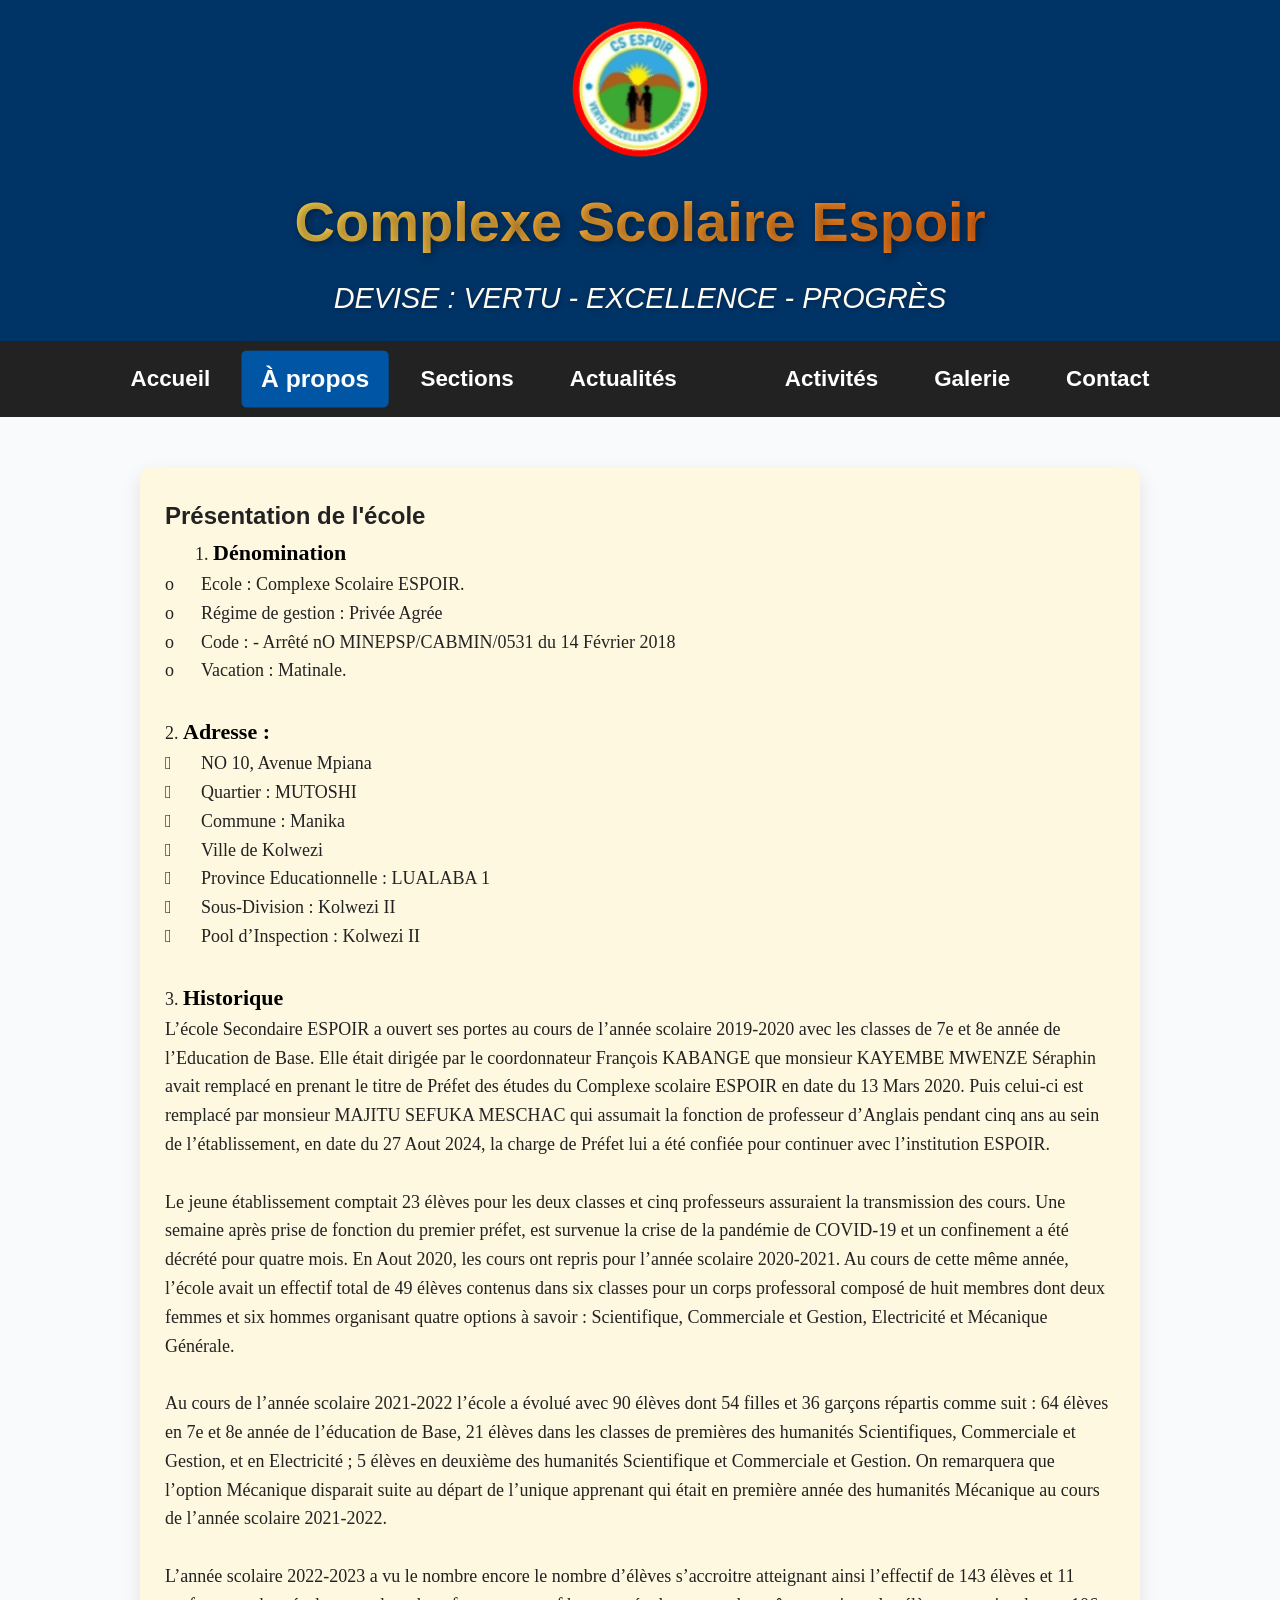
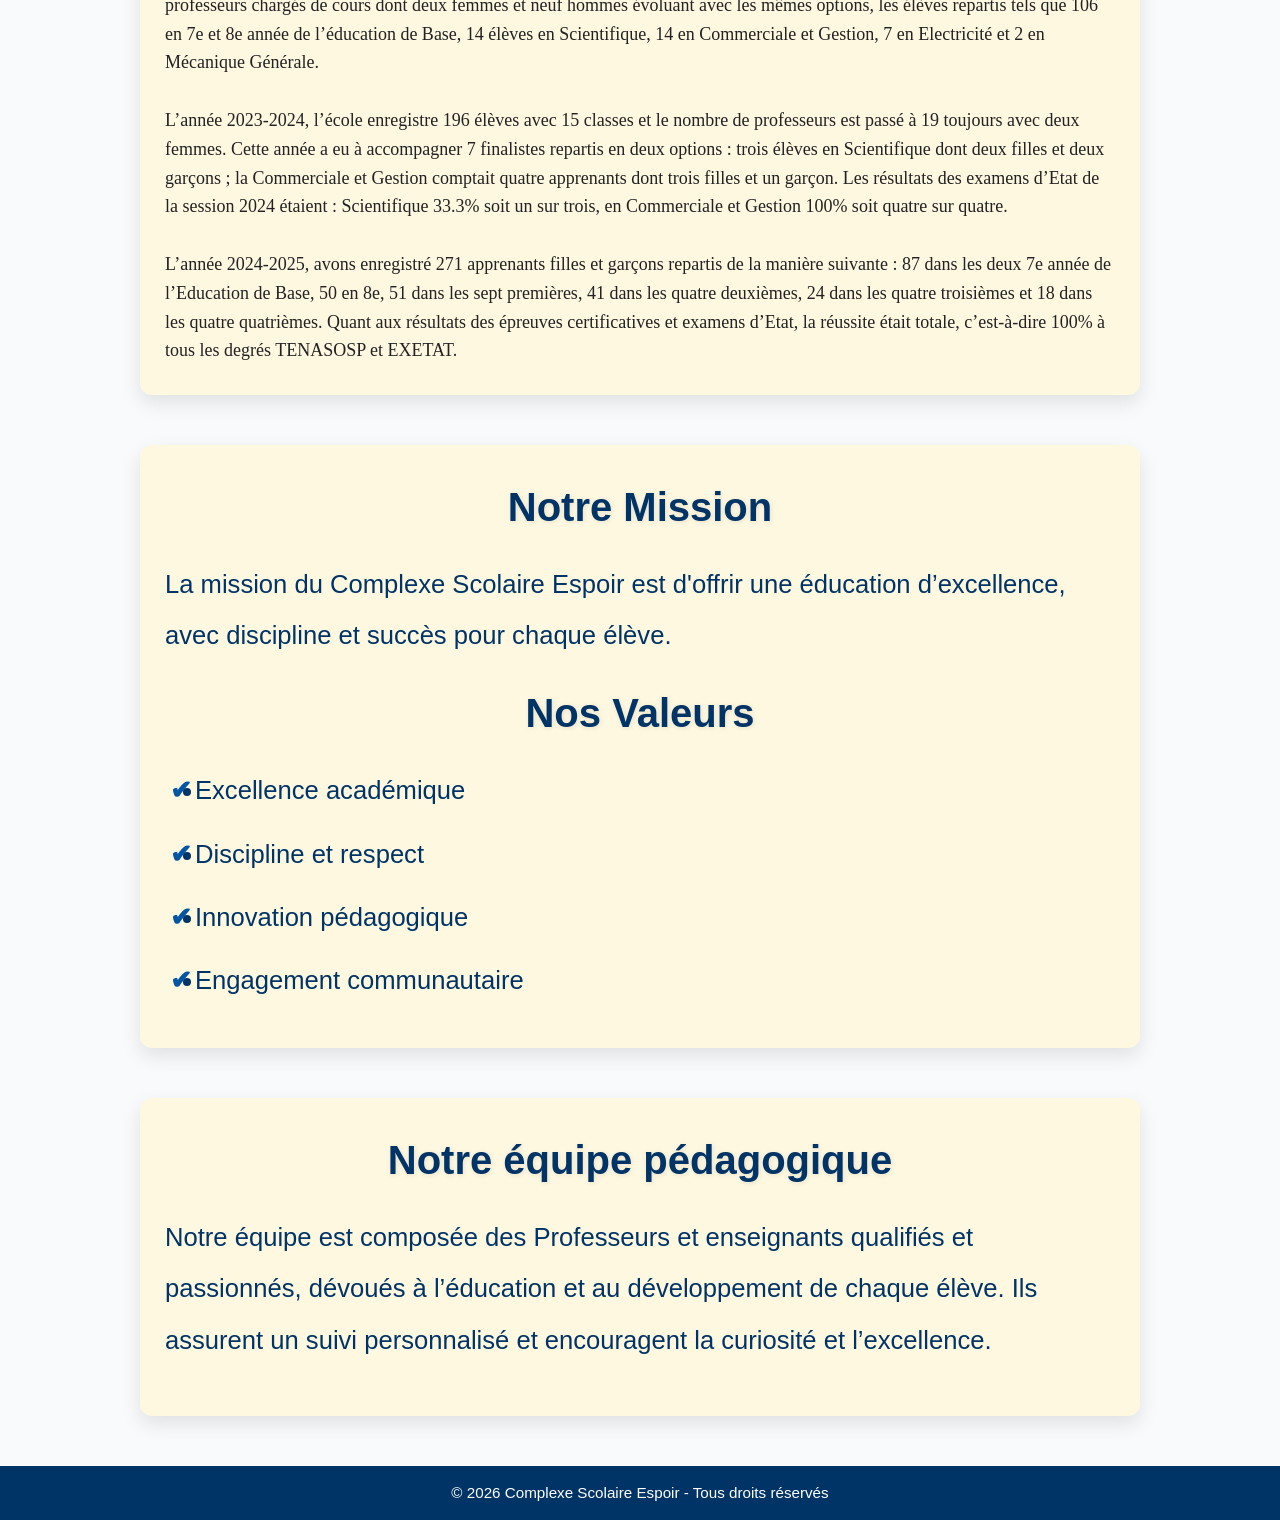
==== commit 5e4b6166: "Update a_propos.html" ====
--- a/a_propos.html
+++ b/a_propos.html
@@ -11,7 +11,7 @@
 
 <header>
 <div class="logo-container">
-     <img src="images/Logo_espoir_ok.png" alt="Logo Complexe Scolaire Espoir" class="logo" />
+<img src="images/logo_espoir.png" alt="Logo Complexe Scolaire Espoir" class="logo" />
     <h1>Complexe Scolaire Espoir</h1>
 </div>
 
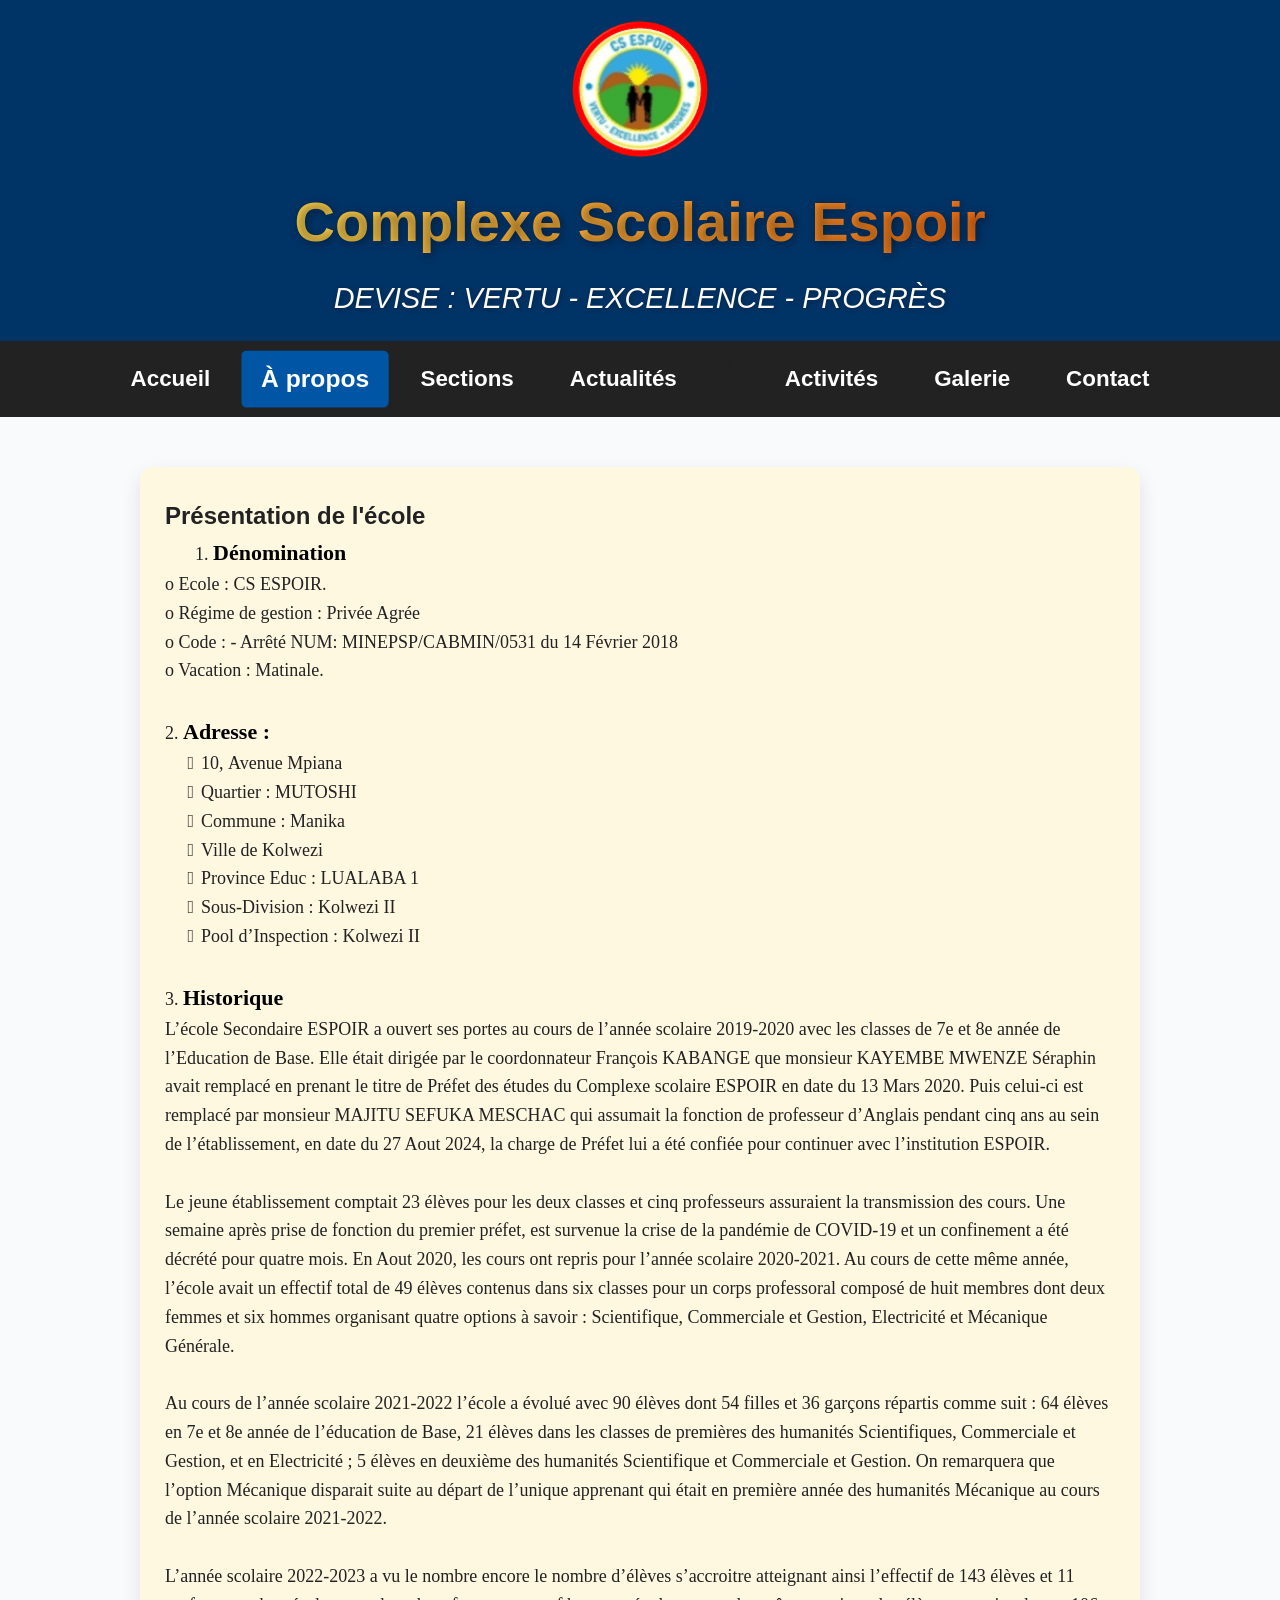
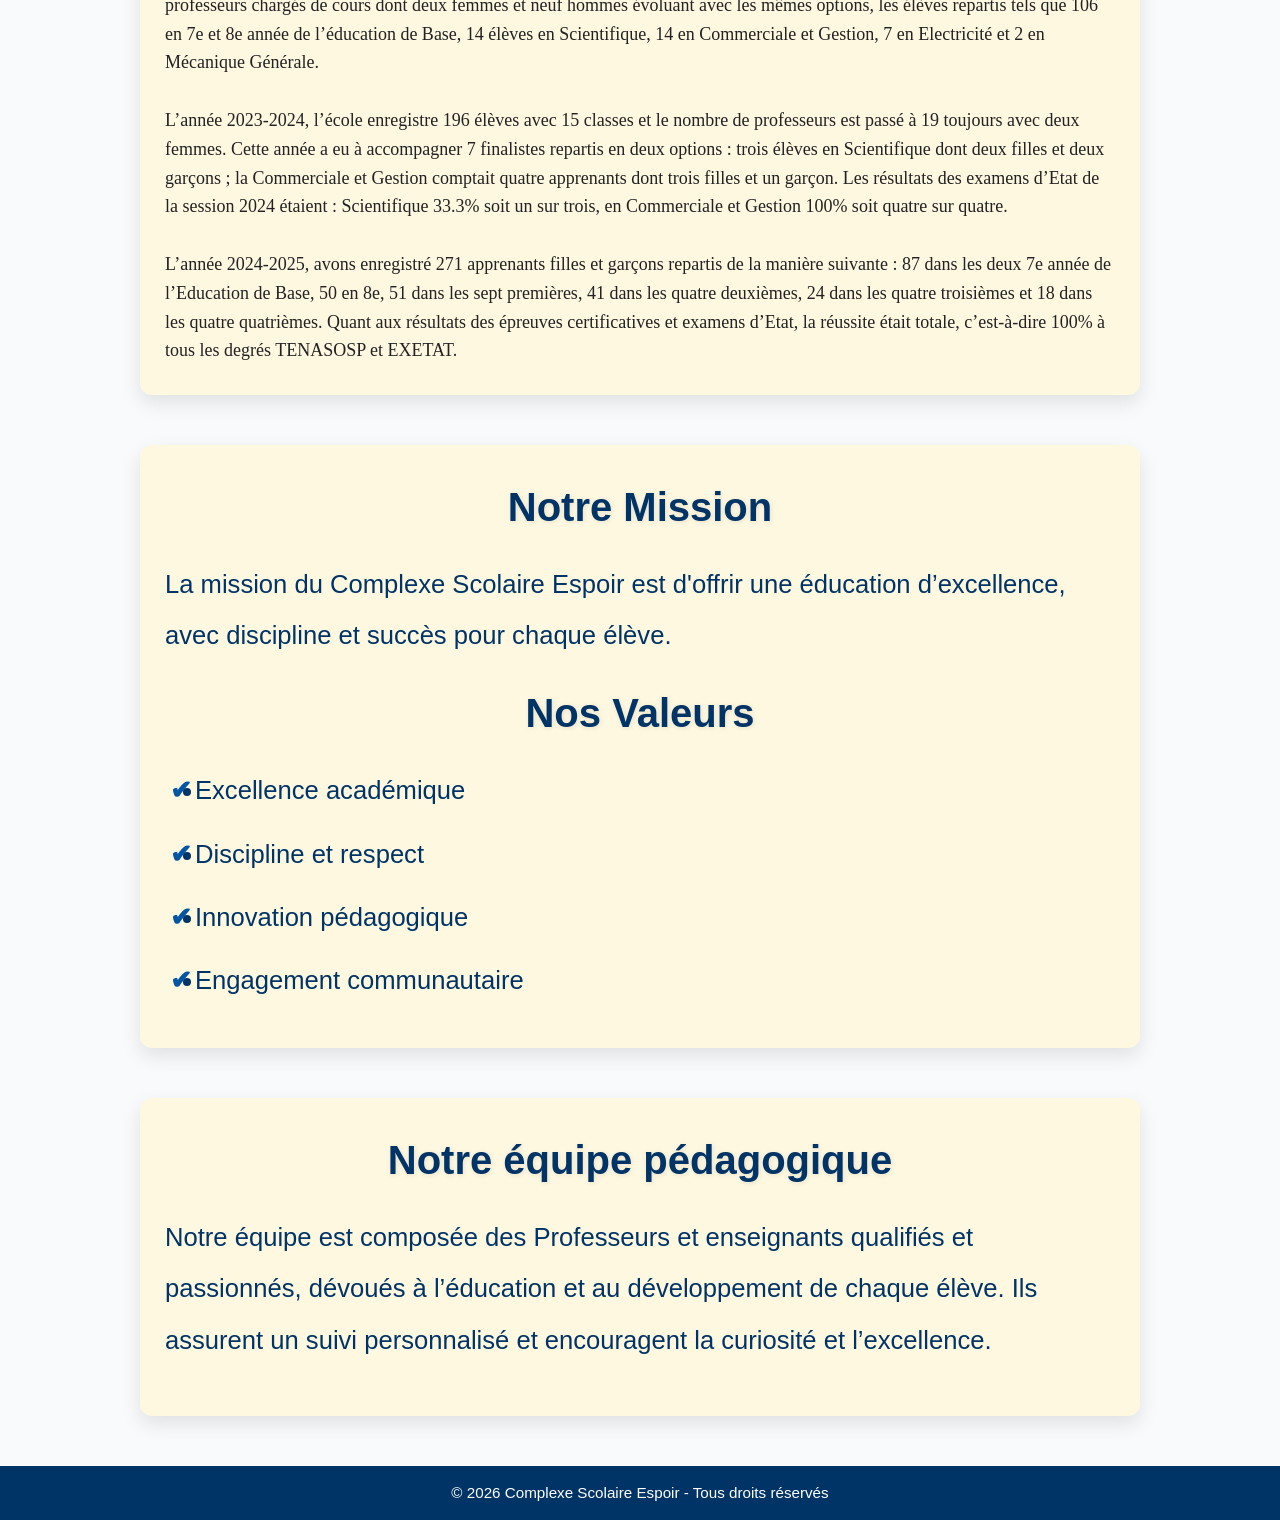
==== commit 651217ef: "Update a_propos.html" ====
--- a/a_propos.html
+++ b/a_propos.html
@@ -36,19 +36,19 @@
 
 <pre>
 1. <span class="titre-section">Dénomination</span>
-o	Ecole : Complexe Scolaire ESPOIR.
-o	Régime de gestion : Privée Agrée
-o	Code : - Arrêté nO MINEPSP/CABMIN/0531 du 14 Février 2018
-o	Vacation : Matinale.
+o Ecole : CS ESPOIR.
+o Régime de gestion : Privée Agrée
+o Code : - Arrêté NUM: MINEPSP/CABMIN/0531 du 14 Février 2018
+o Vacation : Matinale.
 
 2. <span class="titre-section">Adresse :</span>
-	NO 10, Avenue Mpiana
-	Quartier : MUTOSHI
-	Commune : Manika
-	Ville de Kolwezi
-	Province Educationnelle : LUALABA 1
-	Sous-Division : Kolwezi II
-	Pool d’Inspection : Kolwezi II
+     	10, Avenue Mpiana
+     	Quartier : MUTOSHI
+     	Commune : Manika
+     	Ville de Kolwezi
+     	Province Educ : LUALABA 1
+     	Sous-Division : Kolwezi II
+     	Pool d’Inspection : Kolwezi II
 
 3. <span class="titre-section">Historique</span>
 L’école Secondaire ESPOIR a ouvert ses portes au cours de l’année scolaire 2019-2020 avec les classes de 7e et 8e année de l’Education de Base. Elle était dirigée par le coordonnateur François KABANGE que monsieur KAYEMBE MWENZE Séraphin avait remplacé en prenant le titre de Préfet des études du Complexe scolaire ESPOIR en date du 13 Mars 2020. Puis celui-ci est remplacé par monsieur MAJITU SEFUKA MESCHAC qui assumait la fonction de professeur d’Anglais pendant cinq ans au sein de l’établissement, en date du 27 Aout 2024, la charge de Préfet lui a été confiée pour continuer avec l’institution ESPOIR.
